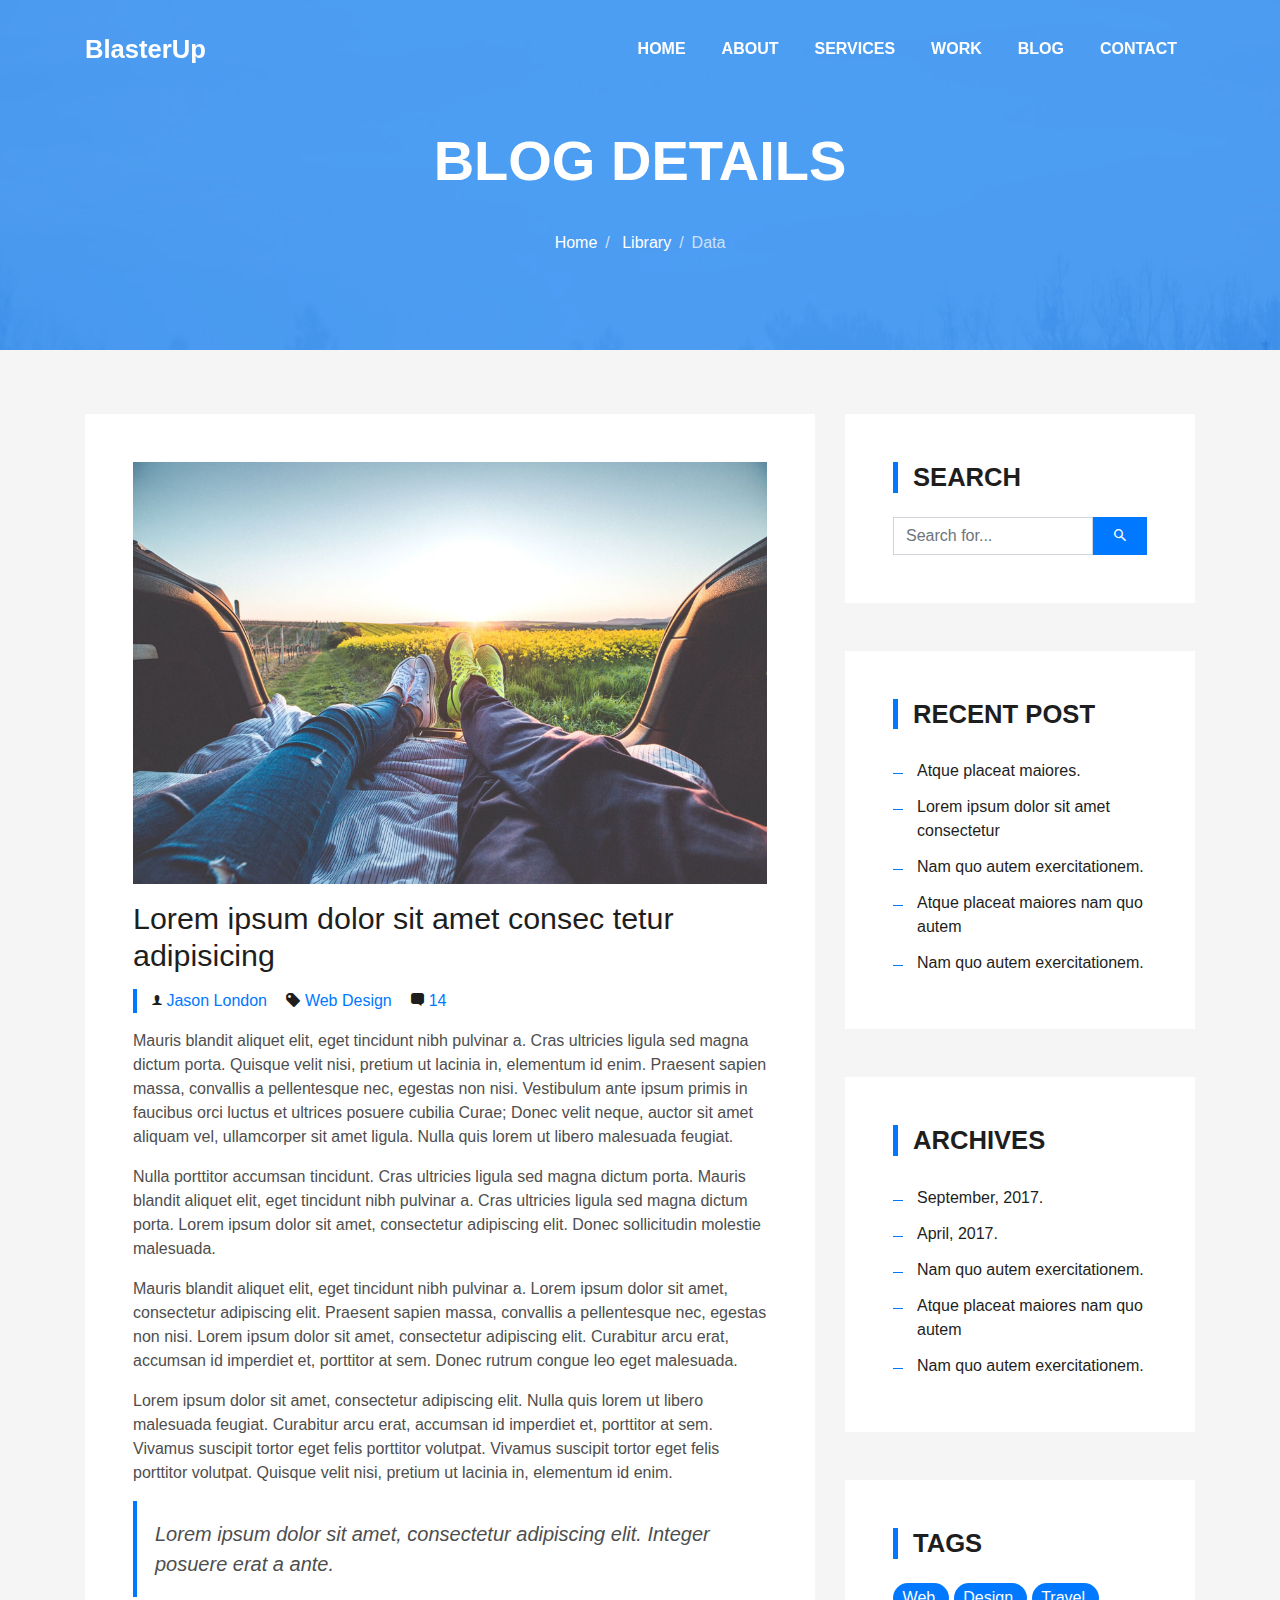
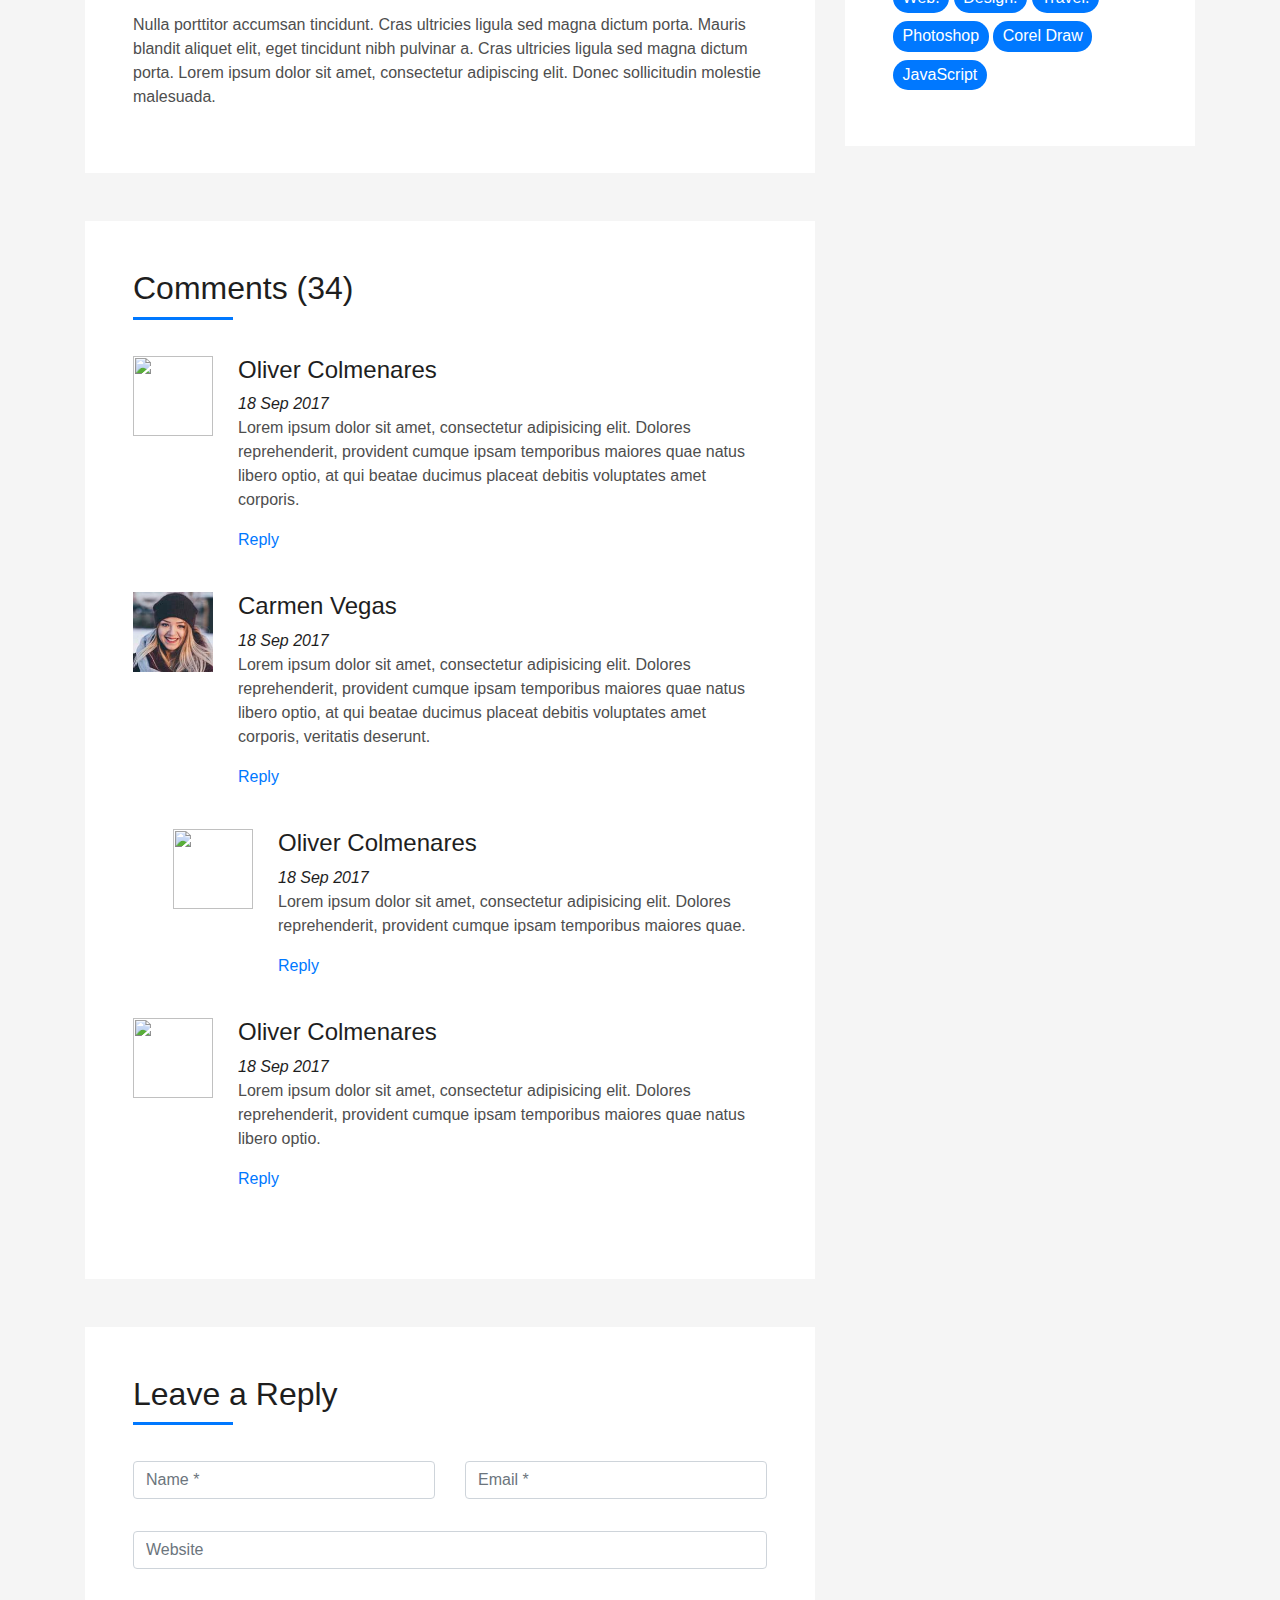
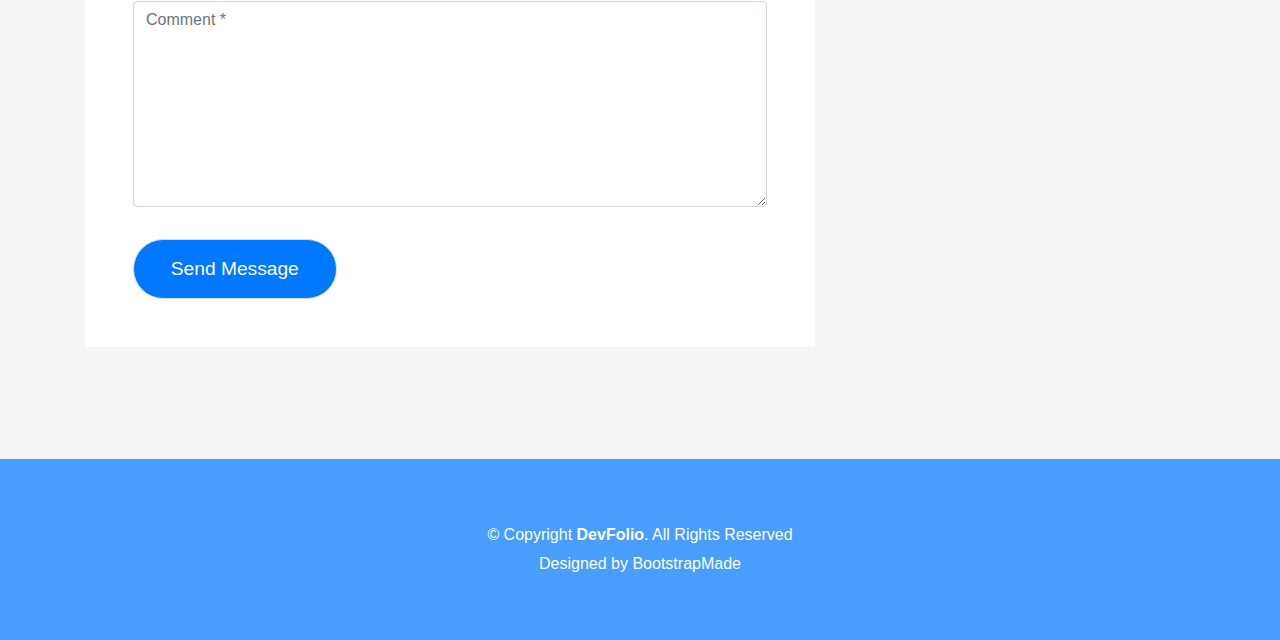
==== blog-single.html @ df1e5a73 "Initial commit" ====
<!DOCTYPE html>
<html lang="en">
<head>
  <meta charset="utf-8">
  <title>DevFolio Bootstrap Template</title>
  <meta content="width=device-width, initial-scale=1.0" name="viewport">
  <meta content="" name="keywords">
  <meta content="" name="description">

  <!-- Favicons -->
  <link href="img/favicon.png" rel="icon">
  <link href="img/apple-touch-icon.png" rel="apple-touch-icon">

  <!-- Bootstrap CSS File -->
  <link href="lib/bootstrap/css/bootstrap.min.css" rel="stylesheet">

  <!-- Libraries CSS Files -->
  <link href="lib/font-awesome/css/font-awesome.min.css" rel="stylesheet">
  <link href="lib/animate/animate.min.css" rel="stylesheet">
  <link href="lib/ionicons/css/ionicons.min.css" rel="stylesheet">
  <link href="lib/owlcarousel/assets/owl.carousel.min.css" rel="stylesheet">
  <link href="lib/lightbox/css/lightbox.min.css" rel="stylesheet">

  <!-- Main Stylesheet File -->
  <link href="css/style.css" rel="stylesheet">

  <!-- =======================================================
    Theme Name: DevFolio
    Theme URL: https://bootstrapmade.com/devfolio-bootstrap-portfolio-html-template/
    Author: BootstrapMade.com
    License: https://bootstrapmade.com/license/
  ======================================================= -->
</head>

<body>
  <!--/ Nav Star /-->
  <nav class="navbar navbar-b navbar-trans navbar-expand-md fixed-top" id="mainNav">
    <div class="container">
      <a class="navbar-brand js-scroll" href="#page-top">BlasterUp</a>
      <button class="navbar-toggler collapsed" type="button" data-toggle="collapse" data-target="#navbarDefault"
        aria-controls="navbarDefault" aria-expanded="false" aria-label="Toggle navigation">
        <span></span>
        <span></span>
        <span></span>
      </button>
      <div class="navbar-collapse collapse justify-content-end" id="navbarDefault">
        <ul class="navbar-nav">
          <li class="nav-item">
            <a class="nav-link js-scroll" href="index.html">Home</a>
          </li>
          <li class="nav-item">
            <a class="nav-link js-scroll" href="#">About</a>
          </li>
          <li class="nav-item">
            <a class="nav-link js-scroll" href="#">Services</a>
          </li>
          <li class="nav-item">
            <a class="nav-link js-scroll" href="#">Work</a>
          </li>
          <li class="nav-item">
            <a class="nav-link js-scroll" href="#">Blog</a>
          </li>
          <li class="nav-item">
            <a class="nav-link js-scroll" href="#">Contact</a>
          </li>
        </ul>
      </div>
    </div>
  </nav>
  <!--/ Nav End /-->

  <!--/ Intro Skew Star /-->
  <div class="intro intro-single route bg-image" style="background-image: url(img/overlay-bg.jpg)">
    <div class="overlay-mf"></div>
    <div class="intro-content display-table">
      <div class="table-cell">
        <div class="container">
          <h2 class="intro-title mb-4">Blog Details</h2>
          <ol class="breadcrumb d-flex justify-content-center">
            <li class="breadcrumb-item">
              <a href="#">Home</a>
            </li>
            <li class="breadcrumb-item">
              <a href="#">Library</a>
            </li>
            <li class="breadcrumb-item active">Data</li>
          </ol>
        </div>
      </div>
    </div>
  </div>
  <!--/ Intro Skew End /-->

  <!--/ Section Blog-Single Star /-->
  <section class="blog-wrapper sect-pt4" id="blog">
    <div class="container">
      <div class="row">
        <div class="col-md-8">
          <div class="post-box">
            <div class="post-thumb">
              <img src="img/post-1.jpg" class="img-fluid" alt="">
            </div>
            <div class="post-meta">
              <h1 class="article-title">Lorem ipsum dolor sit amet consec tetur adipisicing</h1>
              <ul>
                <li>
                  <span class="ion-ios-person"></span>
                  <a href="#">Jason London</a>
                </li>
                <li>
                  <span class="ion-pricetag"></span>
                  <a href="#">Web Design</a>
                </li>
                <li>
                  <span class="ion-chatbox"></span>
                  <a href="#">14</a>
                </li>
              </ul>
            </div>
            <div class="article-content">
              <p>
                Mauris blandit aliquet elit, eget tincidunt nibh pulvinar a. Cras ultricies ligula sed magna dictum
                porta. Quisque velit
                nisi, pretium ut lacinia in, elementum id enim. Praesent sapien massa, convallis a pellentesque
                nec, egestas non nisi. Vestibulum ante ipsum primis in faucibus orci luctus et ultrices posuere
                cubilia Curae; Donec velit neque, auctor sit amet aliquam vel, ullamcorper sit amet ligula.
                Nulla quis lorem ut libero malesuada feugiat.
              </p>
              <p>
                Nulla porttitor accumsan tincidunt. Cras ultricies ligula sed magna dictum porta. Mauris blandit
                aliquet elit, eget tincidunt
                nibh pulvinar a. Cras ultricies ligula sed magna dictum porta. Lorem ipsum dolor sit amet,
                consectetur adipiscing elit. Donec sollicitudin molestie malesuada.
              </p>
              <p>
                Mauris blandit aliquet elit, eget tincidunt nibh pulvinar a. Lorem ipsum dolor sit amet, consectetur
                adipiscing elit. Praesent
                sapien massa, convallis a pellentesque nec, egestas non nisi. Lorem ipsum dolor sit amet,
                consectetur adipiscing elit. Curabitur arcu erat, accumsan id imperdiet et, porttitor at
                sem. Donec rutrum congue leo eget malesuada.
              </p>
              <p>
                Lorem ipsum dolor sit amet, consectetur adipiscing elit. Nulla quis lorem ut libero malesuada feugiat.
                Curabitur arcu erat,
                accumsan id imperdiet et, porttitor at sem. Vivamus suscipit tortor eget felis porttitor
                volutpat. Vivamus suscipit tortor eget felis porttitor volutpat. Quisque velit nisi, pretium
                ut lacinia in, elementum id enim.
              </p>
              <blockquote class="blockquote">
                <p class="mb-0">Lorem ipsum dolor sit amet, consectetur adipiscing elit. Integer posuere erat a ante.</p>
              </blockquote>
              <p>
                Nulla porttitor accumsan tincidunt. Cras ultricies ligula sed magna dictum porta. Mauris blandit
                aliquet elit, eget tincidunt
                nibh pulvinar a. Cras ultricies ligula sed magna dictum porta. Lorem ipsum dolor sit amet,
                consectetur adipiscing elit. Donec sollicitudin molestie malesuada.
              </p>
            </div>
          </div>
          <div class="box-comments">
            <div class="title-box-2">
              <h4 class="title-comments title-left">Comments (34)</h4>
            </div>
            <ul class="list-comments">
              <li>
                <div class="comment-avatar">
                  <img src="img/testimonial-2.jpg" alt="">
                </div>
                <div class="comment-details">
                  <h4 class="comment-author">Oliver Colmenares</h4>
                  <span>18 Sep 2017</span>
                  <p>
                    Lorem ipsum dolor sit amet, consectetur adipisicing elit. Dolores reprehenderit, provident cumque
                    ipsam temporibus maiores
                    quae natus libero optio, at qui beatae ducimus placeat debitis voluptates amet corporis.
                  </p>
                  <a href="3">Reply</a>
                </div>
              </li>
              <li>
                <div class="comment-avatar">
                  <img src="img/testimonial-4.jpg" alt="">
                </div>
                <div class="comment-details">
                  <h4 class="comment-author">Carmen Vegas</h4>
                  <span>18 Sep 2017</span>
                  <p>
                    Lorem ipsum dolor sit amet, consectetur adipisicing elit. Dolores reprehenderit, provident cumque
                    ipsam temporibus maiores
                    quae natus libero optio, at qui beatae ducimus placeat debitis voluptates amet corporis,
                    veritatis deserunt.
                  </p>
                  <a href="3">Reply</a>
                </div>
              </li>
              <li class="comment-children">
                <div class="comment-avatar">
                  <img src="img/testimonial-2.jpg" alt="">
                </div>
                <div class="comment-details">
                  <h4 class="comment-author">Oliver Colmenares</h4>
                  <span>18 Sep 2017</span>
                  <p>
                    Lorem ipsum dolor sit amet, consectetur adipisicing elit. Dolores reprehenderit, provident cumque
                    ipsam temporibus maiores
                    quae.
                  </p>
                  <a href="3">Reply</a>
                </div>
              </li>
              <li>
                <div class="comment-avatar">
                  <img src="img/testimonial-2.jpg" alt="">
                </div>
                <div class="comment-details">
                  <h4 class="comment-author">Oliver Colmenares</h4>
                  <span>18 Sep 2017</span>
                  <p>
                    Lorem ipsum dolor sit amet, consectetur adipisicing elit. Dolores reprehenderit, provident cumque
                    ipsam temporibus maiores
                    quae natus libero optio.
                  </p>
                  <a href="3">Reply</a>
                </div>
              </li>
            </ul>
          </div>
          <div class="form-comments">
            <div class="title-box-2">
              <h3 class="title-left">
                Leave a Reply
              </h3>
            </div>
            <form class="form-mf">
              <div class="row">
                <div class="col-md-6 mb-3">
                  <div class="form-group">
                    <input type="text" class="form-control input-mf" id="inputName" placeholder="Name *" required>
                  </div>
                </div>
                <div class="col-md-6 mb-3">
                  <div class="form-group">
                    <input type="email" class="form-control input-mf" id="inputEmail1" placeholder="Email *" required>
                  </div>
                </div>
                <div class="col-md-12 mb-3">
                  <div class="form-group">
                    <input type="url" class="form-control input-mf" id="inputUrl" placeholder="Website">
                  </div>
                </div>
                <div class="col-md-12 mb-3">
                  <div class="form-group">
                    <textarea id="textMessage" class="form-control input-mf" placeholder="Comment *" name="message"
                      cols="45" rows="8" required></textarea>
                  </div>
                </div>
                <div class="col-md-12">
                  <button type="submit" class="button button-a button-big button-rouded">Send Message</button>
                </div>
              </div>
            </form>
          </div>
        </div>
        <div class="col-md-4">
          <div class="widget-sidebar sidebar-search">
            <h5 class="sidebar-title">Search</h5>
            <div class="sidebar-content">
              <form>
                <div class="input-group">
                  <input type="text" class="form-control" placeholder="Search for..." aria-label="Search for...">
                  <span class="input-group-btn">
                    <button class="btn btn-secondary btn-search" type="button">
                      <span class="ion-android-search"></span>
                    </button>
                  </span>
                </div>
              </form>
            </div>
          </div>
          <div class="widget-sidebar">
            <h5 class="sidebar-title">Recent Post</h5>
            <div class="sidebar-content">
              <ul class="list-sidebar">
                <li>
                  <a href="#">Atque placeat maiores.</a>
                </li>
                <li>
                  <a href="#">Lorem ipsum dolor sit amet consectetur</a>
                </li>
                <li>
                  <a href="#">Nam quo autem exercitationem.</a>
                </li>
                <li>
                  <a href="#">Atque placeat maiores nam quo autem</a>
                </li>
                <li>
                  <a href="#">Nam quo autem exercitationem.</a>
                </li>
              </ul>
            </div>
          </div>
          <div class="widget-sidebar">
            <h5 class="sidebar-title">Archives</h5>
            <div class="sidebar-content">
              <ul class="list-sidebar">
                <li>
                  <a href="#">September, 2017.</a>
                </li>
                <li>
                  <a href="#">April, 2017.</a>
                </li>
                <li>
                  <a href="#">Nam quo autem exercitationem.</a>
                </li>
                <li>
                  <a href="#">Atque placeat maiores nam quo autem</a>
                </li>
                <li>
                  <a href="#">Nam quo autem exercitationem.</a>
                </li>
              </ul>
            </div>
          </div>
          <div class="widget-sidebar widget-tags">
            <h5 class="sidebar-title">Tags</h5>
            <div class="sidebar-content">
              <ul>
                <li>
                  <a href="#">Web.</a>
                </li>
                <li>
                  <a href="#">Design.</a>
                </li>
                <li>
                  <a href="#">Travel.</a>
                </li>
                <li>
                  <a href="#">Photoshop</a>
                </li>
                <li>
                  <a href="#">Corel Draw</a>
                </li>
                <li>
                  <a href="#">JavaScript</a>
                </li>
              </ul>
            </div>
          </div>
        </div>
      </div>
    </div>
  </section>
  <!--/ Section Blog-Single End /-->

  <!--/ Section Contact-Footer Star /-->
  <section class="paralax-mf footer-paralax bg-image sect-mt4 route" style="background-image: url(img/overlay-bg.jpg)">
    <div class="overlay-mf"></div>
    <footer>
      <div class="container">
        <div class="row">
          <div class="col-sm-12">
            <div class="copyright-box">
              <p class="copyright">&copy; Copyright <strong>DevFolio</strong>. All Rights Reserved</p>
              <div class="credits">
                <!--
                  All the links in the footer should remain intact.
                  You can delete the links only if you purchased the pro version.
                  Licensing information: https://bootstrapmade.com/license/
                  Purchase the pro version with working PHP/AJAX contact form: https://bootstrapmade.com/buy/?theme=DevFolio
                -->
                Designed by <a href="https://bootstrapmade.com/">BootstrapMade</a>
              </div>
            </div>
          </div>
        </div>
      </div>
    </footer>
  </section>
  <!--/ Section Contact-footer End /-->

  <a href="#" class="back-to-top"><i class="fa fa-chevron-up"></i></a>
  <div id="preloader"></div>

  <!-- JavaScript Libraries -->
  <script src="lib/jquery/jquery.min.js"></script>
  <script src="lib/jquery/jquery-migrate.min.js"></script>
  <script src="lib/popper/popper.min.js"></script>
  <script src="lib/bootstrap/js/bootstrap.min.js"></script>
  <script src="lib/easing/easing.min.js"></script>
  <script src="lib/counterup/jquery.waypoints.min.js"></script>
  <script src="lib/counterup/jquery.counterup.js"></script>
  <script src="lib/owlcarousel/owl.carousel.min.js"></script>
  <script src="lib/lightbox/js/lightbox.min.js"></script>
  <script src="lib/typed/typed.min.js"></script>
  <!-- Contact Form JavaScript File -->
  <script src="contactform/contactform.js"></script>

  <!-- Template Main Javascript File -->
  <script src="js/main.js"></script>

</body>
</html>
---- css/style.css ----
/*
  Theme Name: DevFolio
  Theme URL: https://bootstrapmade.com/devfolio-bootstrap-portfolio-html-template/
  Author: BootstrapMade.com
  License: https://bootstrapmade.com/license/
*/

/*======================================
//--//-->   STYLES GENERALES
======================================*/

body {
  background-color: #f5f5f5;
  color: #4e4e4e;
}

h1,
h2,
h3,
h4,
h5,
h6 {
  color: #1e1e1e;
}

a {
  color: #1e1e1e;
  transition: all 0.5s ease-in-out;
}

a:hover {
  color: #0078ff;
  text-decoration: none;
  transition: all 0.5s ease-in-out;
}

.p-r {
  position: relative;
}

.color-a {
  color: #0078ff;
}

.color-d {
  color: #f5f5f5;
}

.color-text-a {
  color: #4e4e4e;
}

.box-shadow,
.paralax-mf,
.service-box,
.work-box,
.card-blog {
  box-shadow: 0 13px 8px -10px rgba(0, 0, 0, 0.1);
}

.box-shadow-a,
.button:hover {
  box-shadow: 0 0 0 4px #cde1f8;
}

.display-5 {
  font-size: 2.5rem;
  font-weight: 300;
  line-height: 1.1;
}

.display-6 {
  font-size: 2rem;
  font-weight: 300;
  line-height: 1.1;
}

.avatar {
  width: 32px;
  height: 32px;
  margin-right: 4px;
  overflow: hidden;
}

.bg-image {
  background-repeat: no-repeat;
  background-attachment: fixed;
  background-size: cover;
  background-position: center center;
}

.overlay-mf {
  background-color: #0078ff;
}

.overlay-mf {
  position: absolute;
  top: 0;
  left: 0px;
  padding: 0;
  height: 100%;
  width: 100%;
  opacity: .7;
}

.paralax-mf {
  position: relative;
  padding: 8rem 0;
}

.display-table {
  width: 100%;
  height: 100%;
  display: table;
}

.table-cell {
  display: table-cell;
  vertical-align: middle;
}

/*--/ Sections /--*/

.sect-4 {
  padding: 4rem 0;
}

.sect-pt4 {
  padding-top: 4rem;
}

.sect-mt4 {
  margin-top: 4rem;
}

/*--/ Title s /--*/

.title-s {
  font-weight: 600;
  color: #1e1e1e;
  font-size: 1.1rem;
}

/*--/ Title A /--*/

.title-box {
  margin-bottom: 4rem;
}

.title-a {
  font-size: 3rem;
  font-weight: bold;
  text-transform: uppercase;
}

.subtitle-a {
  color: #4e4e4e;
}

.line-mf {
  width: 40px;
  height: 5px;
  background-color: #0078ff;
  margin: 0 auto;
}

/*--/ Title Left /--*/

.title-box-2 {
  margin-bottom: 3rem;
}

.title-left {
  font-size: 2rem;
  position: relative;
}

.title-left:before {
  content: '';
  position: absolute;
  height: 3px;
  background-color: #0078ff;
  width: 100px;
  bottom: -12px;
}

/*------/ Box /------*/

.box-pl2 {
  padding-left: 2rem;
}

.box-shadow-full {
  padding: 3rem 1.25rem;
  position: relative;
  background-color: #fff;
  margin-bottom: 3rem;
  z-index: 2;
  box-shadow: 0 1px 1px 0 rgba(0, 0, 0, 0.06), 0 2px 5px 0 rgba(0, 0, 0, 0.2);
}

/*------/ Socials /------*/

.socials {
  padding: 1.5rem 0;
}

.socials ul li {
  display: inline-block;
}

.socials .ico-circle {
  height: 40px;
  width: 40px;
  font-size: 1.7rem;
  border-radius: 50%;
  line-height: 1.4;
  margin: 0 15px 0 0;
  box-shadow: 0 0 0 3px #0078ff;
  transition: all 500ms ease;
}

.socials .ico-circle:hover {
  background-color: #0078ff;
  color: #fff;
  box-shadow: 0 0 0 3px #cde1f8;
  transition: all 500ms ease;
}

/*------/ Ul resect /------*/

.ul-resect,
.socials ul,
.list-ico,
.blog-wrapper .post-meta ul,
.box-comments .list-comments,
.widget-sidebar .list-sidebar,
.widget-tags ul {
  list-style: none;
  padding-left: 0;
  margin-bottom: 0;
}

.list-ico {
  line-height: 2;
}

.list-ico span {
  color: #0078ff;
  margin-right: 10px;
}

/*------/ Ico Circle /------*/

.ico-circle {
  height: 100px;
  width: 100px;
  font-size: 2rem;
  border-radius: 50%;
  line-height: 1.55;
  margin: 0 auto;
  text-align: center;
  box-shadow: 0 0 0 10px #0078ff;
  display: block;
}

/*------/ Owl Carousel /------*/

.owl-theme .owl-dots {
  text-align: center;
  margin-top: 18px;
}

.owl-theme .owl-dots .owl-dot {
  display: inline-block;
}

.owl-theme .owl-dots .owl-dot span {
  width: 18px;
  height: 7px;
  margin: 5px 5px;
  background: #cde1f8;
  border: 0px solid #cde1f8;
  display: block;
  transition: all 0.6s ease-in-out;
  cursor: pointer;
}

.owl-theme .owl-dots .owl-dot:hover span {
  background-color: #cde1f8;
}

.owl-theme .owl-dots .owl-dot.active span {
  background-color: #1B1B1B;
  width: 25px;
}

/*--/ Scrolltop s /--*/

.scrolltop-mf {
  position: relative;
  display: none;
}

.scrolltop-mf span {
  z-index: 999;
  position: fixed;
  width: 42px;
  height: 42px;
  background-color: #0078ff;
  opacity: .7;
  font-size: 1.6rem;
  line-height: 1.5;
  text-align: center;
  color: #fff;
  top: auto;
  left: auto;
  right: 30px;
  bottom: 50px;
  cursor: pointer;
  border-radius: 50%;
}

/* Back to top button */

.back-to-top {
  position: fixed;
  display: none;
  background: #0078ff;
  color: #fff;
  width: 44px;
  height: 44px;
  text-align: center;
  line-height: 1;
  font-size: 16px;
  border-radius: 50%;
  right: 15px;
  bottom: 15px;
  transition: background 0.5s;
  z-index: 11;
}

.back-to-top i {
  padding-top: 12px;
  color: #fff;
}

/* Prelaoder */

#preloader {
  position: fixed;
  top: 0;
  left: 0;
  right: 0;
  bottom: 0;
  z-index: 9999;
  overflow: hidden;
  background: #fff;
}

#preloader:before {
  content: "";
  position: fixed;
  top: calc(50% - 30px);
  left: calc(50% - 30px);
  border: 6px solid #f2f2f2;
  border-top: 6px solid #0078ff;
  border-radius: 50%;
  width: 60px;
  height: 60px;
  -webkit-animation: animate-preloader 1s linear infinite;
  animation: animate-preloader 1s linear infinite;
}

@-webkit-keyframes animate-preloader {
  0% {
    -webkit-transform: rotate(0deg);
    transform: rotate(0deg);
  }

  100% {
    -webkit-transform: rotate(360deg);
    transform: rotate(360deg);
  }
}

@keyframes animate-preloader {
  0% {
    -webkit-transform: rotate(0deg);
    transform: rotate(0deg);
  }

  100% {
    -webkit-transform: rotate(360deg);
    transform: rotate(360deg);
  }
}

/*======================================
//--//-->   NAVBAR
======================================*/

.navbar-b {
  transition: all .5s ease-in-out;
  background-color: transparent;
  padding-top: 1.563rem;
  padding-bottom: 1.563rem;
}

.navbar-b.navbar-reduce {
  box-shadow: 0px 6px 9px 0px rgba(0, 0, 0, 0.06);
}

.navbar-b.navbar-trans .nav-item,
.navbar-b.navbar-reduce .nav-item {
  position: relative;
  padding-right: 10px;
  padding-left: 0;
}

.navbar-b.navbar-trans .nav-link,
.navbar-b.navbar-reduce .nav-link {
  color: #fff;
  text-transform: uppercase;
  font-weight: 600;
}

.navbar-b.navbar-trans .nav-link:before,
.navbar-b.navbar-reduce .nav-link:before {
  content: '';
  position: absolute;
  margin-left: 0px;
  width: 0%;
  bottom: 0;
  left: 0;
  height: 2px;
  transition: all 500ms ease;
}

.navbar-b.navbar-trans .nav-link:hover,
.navbar-b.navbar-reduce .nav-link:hover {
  color: #1B1B1B;
}

.navbar-b.navbar-trans .nav-link:hover:before,
.navbar-b.navbar-reduce .nav-link:hover:before {
  width: 35px;
}

.navbar-b.navbar-trans .show > .nav-link:before,
.navbar-b.navbar-trans .active > .nav-link:before,
.navbar-b.navbar-trans .nav-link.show:before,
.navbar-b.navbar-trans .nav-link.active:before,
.navbar-b.navbar-reduce .show > .nav-link:before,
.navbar-b.navbar-reduce .active > .nav-link:before,
.navbar-b.navbar-reduce .nav-link.show:before,
.navbar-b.navbar-reduce .nav-link.active:before {
  width: 35px;
}

.navbar-b.navbar-trans .nav-link:before {
  background-color: #fff;
}

.navbar-b.navbar-trans .nav-link:hover {
  color: #fff;
}

.navbar-b.navbar-trans .show > .nav-link,
.navbar-b.navbar-trans .active > .nav-link,
.navbar-b.navbar-trans .nav-link.show,
.navbar-b.navbar-trans .nav-link.active {
  color: #fff;
}

.navbar-b.navbar-reduce {
  transition: all .5s ease-in-out;
  background-color: #fff;
  padding-top: 15px;
  padding-bottom: 15px;
}

.navbar-b.navbar-reduce .nav-link {
  color: #0078ff;
}

.navbar-b.navbar-reduce .nav-link:before {
  background-color: #0078ff;
}

.navbar-b.navbar-reduce .nav-link:hover {
  color: #0078ff;
}

.navbar-b.navbar-reduce .show > .nav-link,
.navbar-b.navbar-reduce .active > .nav-link,
.navbar-b.navbar-reduce .nav-link.show,
.navbar-b.navbar-reduce .nav-link.active {
  color: #0078ff;
}

.navbar-b.navbar-reduce .navbar-brand {
  color: #0078ff;
}

.navbar-b.navbar-reduce .navbar-toggler span {
  background-color: #1B1B1B;
}

.navbar-b .navbar-brand {
  color: #fff;
  font-size: 1.6rem;
  font-weight: 600;
}

.navbar-b .navbar-nav .dropdown-item.show .dropdown-menu,
.navbar-b .dropdown.show .dropdown-menu,
.navbar-b .dropdown-btn.show .dropdown-menu {
  -webkit-transform: translate3d(0px, 0px, 0px);
  transform: translate3d(0px, 0px, 0px);
  visibility: visible !important;
}

.navbar-b .dropdown-menu {
  margin: 1.12rem 0 0;
  border-radius: 0;
}

.navbar-b .dropdown-menu .dropdown-item {
  padding: .7rem 1.7rem;
  transition: all 500ms ease;
}

.navbar-b .dropdown-menu .dropdown-item:hover {
  background-color: #0078ff;
  color: #fff;
  transition: all 500ms ease;
}

.navbar-b .dropdown-menu .dropdown-item.active {
  background-color: #0078ff;
}

/*--/ Hamburger Navbar /--*/

.navbar-toggler {
  position: relative;
}

.navbar-toggler:focus,
.navbar-toggler:active {
  outline: 0;
}

.navbar-toggler span {
  display: block;
  background-color: #fff;
  height: 3px;
  width: 25px;
  margin-top: 4px;
  margin-bottom: 4px;
  -webkit-transform: rotate(0deg);
  transform: rotate(0deg);
  left: 0;
  opacity: 1;
}

.navbar-toggler span:nth-child(1),
.navbar-toggler span:nth-child(3) {
  transition: -webkit-transform .35s ease-in-out;
  transition: transform .35s ease-in-out;
  transition: transform .35s ease-in-out, -webkit-transform .35s ease-in-out;
}

.navbar-toggler:not(.collapsed) span:nth-child(1) {
  position: absolute;
  left: 12px;
  top: 10px;
  -webkit-transform: rotate(135deg);
  transform: rotate(135deg);
  opacity: 0.9;
}

.navbar-toggler:not(.collapsed) span:nth-child(2) {
  height: 12px;
  visibility: hidden;
  background-color: transparent;
}

.navbar-toggler:not(.collapsed) span:nth-child(3) {
  position: absolute;
  left: 12px;
  top: 10px;
  -webkit-transform: rotate(-135deg);
  transform: rotate(-135deg);
  opacity: 0.9;
}

/*======================================
//--//-->   INTRO
======================================*/

.intro {
  height: 100vh;
  position: relative;
  color: #fff;
}

.intro .intro-content {
  text-align: center;
  position: absolute;
}

.intro .overlay-itro {
  background-color: rgba(0, 0, 0, 0.6);
  position: absolute;
  top: 0;
  left: 0px;
  padding: 0;
  height: 100%;
  width: 100%;
  opacity: .9;
}

.intro .intro-title {
  color: #fff;
  font-weight: 600;
  font-size: 3rem;
}

.intro .intro-subtitle {
  font-size: 1.5rem;
  font-weight: 300;
}

.intro .text-slider-items {
  display: none;
}

.intro-single {
  height: 350px;
}

.intro-single .intro-content {
  margin-top: 30px;
}

.intro-single .intro-title {
  text-transform: uppercase;
  font-size: 3rem;
}

.intro-single .breadcrumb {
  background-color: transparent;
  color: #0078ff;
}

.intro-single .breadcrumb .breadcrumb-item:before {
  color: #cde1f8;
}

.intro-single .breadcrumb .breadcrumb-item.active {
  color: #cde1f8;
}

.intro-single .breadcrumb a {
  color: #fff;
}

/*======================================
//--//-->   ABOUT
======================================*/

.about-mf .box-shadow-full {
  padding-top: 4rem;
  padding-bottom: 4rem;
}

.about-mf .about-img {
  margin-bottom: 2rem;
}

.about-mf .about-img img {
  margin-left: 10px;
}

.skill-mf span {
  color: #4e4e4e;
}

.skill-mf .progress {
  background-color: #cde1f8;
  margin: .5rem 0 1.2rem 0;
  border-radius: 0;
  height: .7rem;
}

.skill-mf .progress .progress-bar {
  height: .7rem;
  background-color: #0078ff;
}

/*======================================
//--//-->   SERVICES
======================================*/

.service-box {
  background-color: #fff;
  padding: 2.5rem 1.3rem;
  border-radius: 1rem;
  margin-bottom: 3rem;
}

.service-box:hover .ico-circle {
  transition: all 500ms ease;
  color: #fff;
  background-color: #0078ff;
  box-shadow: 0 0 0 10px #cde1f8;
}

.service-box .service-ico {
  margin-bottom: 1rem;
  color: #1e1e1e;
}

.service-box .ico-circle {
  transition: all 500ms ease;
  font-size: 4rem;
}

.service-box .s-title {
  font-size: 1.4rem;
  text-transform: uppercase;
  text-align: center;
  padding: .4rem 0;
}

.service-box .s-description {
  color: #4e4e4e;
}

/*======================================
//--//-->   COUNTER
======================================*/

.counter-box {
  color: #fff;
  text-align: center;
}

.counter-ico {
  margin-bottom: 1rem;
}

.counter-ico .ico-circle {
  height: 60px;
  width: 60px;
  line-height: 1.8;
  box-shadow: 0 0 0 10px #cde1f8;
}

.counter-num .counter {
  font-size: 2rem;
  margin-bottom: 0;
}

/*======================================
//--//-->   PORTFOLIO
======================================*/

.work-box {
  margin-bottom: 3rem;
  -webkit-backface-visibility: hidden;
  backface-visibility: hidden;
  background-color: #fff;
}

.work-box:hover img {
  -webkit-transform: scale(1.3);
  transform: scale(1.3);
}

.work-img {
  display: block;
  overflow: hidden;
}

.work-img img {
  transition: all 1s;
}

.work-content {
  padding: 2rem 3% 1rem 4%;
}

.work-content .w-more {
  color: #4e4e4e;
  font-size: .8rem;
}

.work-content .w-more .w-ctegory {
  color: #0078ff;
}

.work-content .w-like {
  font-size: 2.5rem;
  color: #0078ff;
  float: right;
}

.work-content .w-like a {
  color: #0078ff;
}

.work-content .w-like .num-like {
  font-size: .7rem;
}

.w-title {
  font-size: 1.2rem;
}

/*======================================
//--//-->   TESTIMONIALS
======================================*/

.testimonials .owl-carousel .owl-item img {
  width: auto;
}

.testimonial-box {
  color: #fff;
  text-align: center;
}

.testimonial-box .author-test {
  margin-top: 1rem;
}

.testimonial-box .author-test img {
  margin: 0 auto;
}

.testimonial-box .author {
  color: #fff;
  text-transform: uppercase;
  font-weight: 600;
  margin: 1rem 0;
  display: block;
  font-size: 1.4rem;
}

.testimonial-box .comit {
  font-size: 2rem;
  color: #0078ff;
  background-color: #fff;
  width: 52px;
  height: 52px;
  display: block;
  margin: 0 auto;
  border-radius: 50%;
  line-height: 1.6;
}

/*======================================
//--//-->   BLOG
======================================*/

.card-blog .card-body {
  position: relative;
}

.card-blog .card-category-box {
  position: absolute;
  text-align: center;
  top: -16px;
  left: 15px;
  right: 15px;
  line-height: 25px;
  overflow: hidden;
}

.card-blog .card-category {
  display: inline-block;
  color: #fff;
  padding: 0 15px 5px;
  overflow: hidden;
  background-color: #0078ff;
  border-radius: 4px;
}

.card-blog .card-category .category {
  color: #fff;
  display: inline-block;
  text-transform: uppercase;
  font-size: .7rem;
  letter-spacing: .1px;
  margin-bottom: 0;
}

.card-blog .card-title {
  font-size: 1.3rem;
  margin-top: .6rem;
}

.card-blog .card-description {
  color: #4e4e4e;
}

.card-blog .post-author {
  display: inline-block;
}

.card-blog .post-date {
  color: #4e4e4e;
  display: inline-block;
  float: right;
}

/*======================================
//--//-->   BLOG-SINGLE
======================================*/

.post-box,
.form-comments,
.box-comments,
.widget-sidebar {
  padding: 2rem;
  background-color: #fff;
  margin-bottom: 3rem;
}

.blog-wrapper .article-title {
  font-size: 1.5rem;
}

.blog-wrapper .post-meta {
  margin: 1rem 0;
}

.blog-wrapper .post-meta ul {
  border-left: 4px solid #0078ff;
  margin-top: 1rem;
}

.blog-wrapper .post-meta ul li {
  display: inline-block;
  margin-left: 15px;
}

.blog-wrapper .post-meta ul a {
  color: #0078ff;
}

.blog-wrapper .post-meta ul span {
  color: #1e1e1e;
}

.blog-wrapper .blockquote {
  border-left: 4px solid #0078ff;
  padding: 18px;
  font-style: italic;
}

/*------/ Comments /------*/

.box-comments .list-comments li {
  padding-bottom: 40px;
}

.box-comments .list-comments .comment-avatar {
  display: table-cell;
  vertical-align: top;
}

.box-comments .list-comments .comment-avatar img {
  width: 80px;
  height: 80px;
}

.box-comments .list-comments .comment-author {
  font-size: 1.3rem;
}

.box-comments .list-comments .comment-details {
  display: table-cell;
  vertical-align: top;
  padding-left: 25px;
}

.box-comments .list-comments a {
  color: #0078ff;
}

.box-comments .list-comments span {
  color: #1e1e1e;
  font-style: italic;
}

.box-comments .comment-children {
  margin-left: 40px;
}

/*------/ Sidebar /------*/

.widget-sidebar .sidebar-title {
  font-size: 1.6rem;
  font-weight: 600;
  border-left: 5px solid #0078ff;
  padding-left: 15px;
  text-transform: uppercase;
  margin-bottom: 1.5rem;
}

.widget-sidebar .list-sidebar li {
  position: relative;
  padding: 6px 0 6px 24px;
}

.widget-sidebar .list-sidebar li:before {
  position: absolute;
  content: "";
  width: 10px;
  height: 1px;
  left: 0;
  background-color: #0078ff;
  top: 20px;
}

.sidebar-search input {
  background-color: #fff;
  border-radius: 0;
  transition: all 0.5s ease-in-out;
}

.sidebar-search .btn-search {
  background-color: #0078ff;
  border-color: #0078ff;
  border-radius: 0;
  padding-left: 20px;
  padding-right: 20px;
}

.widget-tags ul li {
  display: inline-block;
  background-color: #0078ff;
  padding: .2rem .6rem;
  margin-bottom: .5rem;
  border-radius: 15px;
}

.widget-tags ul li a {
  color: #fff;
}

/*======================================
//--//-->   CONTACT
======================================*/

.footer-paralax {
  padding: 4rem 0 0 0;
}

.contact-mf {
  margin-top: 4rem;
}

/*======================================
//--//-->   FOOTER
======================================*/

footer {
  text-align: center;
  color: #fff;
  padding-bottom: 4rem;
}

footer .copyright {
  margin-bottom: .3rem;
}

footer .credits {
  margin-bottom: 0;
}

footer .credits a {
  color: #fff;
}

/*======================================
//--//-->   CONtaCT FORM
======================================*/

#sendmessage {
  color: #0078ff;
  border: 1px solid #0078ff;
  display: none;
  text-align: center;
  padding: 15px;
  font-weight: 600;
  margin-bottom: 15px;
}

#errormessage {
  color: red;
  display: none;
  border: 1px solid red;
  text-align: center;
  padding: 15px;
  font-weight: 600;
  margin-bottom: 15px;
}

#sendmessage.show,
#errormessage.show,
.show {
  display: block;
}

.validation {
  color: red;
  display: none;
  margin: 0 0 20px;
  font-weight: 400;
  font-size: 13px;
}

/*======================================
//--//-->   BUTTON
======================================*/

.button {
  display: inline-block;
  padding: .3rem .6rem;
  text-align: center;
  vertical-align: middle;
  -webkit-user-select: none;
  -moz-user-select: none;
  -ms-user-select: none;
  user-select: none;
  font-size: 1rem;
  border-radius: .3rem;
  border: 1px solid transparent;
  transition: all 500ms ease;
  cursor: pointer;
}

.button:focus {
  outline: 0;
}

.button:hover {
  background-color: #0062d3;
  color: #fff;
  transition: all 500ms ease;
}

.button-a {
  background-color: #0078ff;
  color: #fff;
  border-color: #cde1f8;
}

.button-big {
  padding: .9rem 2.3rem;
  font-size: 1.2rem;
}

.button-rouded {
  border-radius: 5rem;
}

.btn-lg {
  padding: .5rem 1rem;
  font-size: 1.25rem;
  line-height: 1.5;
  border-radius: .3rem;
}

@media (min-width: 577px) {
  .counter-box {
    margin-bottom: 1.8rem;
  }
}

@media (min-width: 767px) {
  .about-mf .box-pl2 {
    margin-top: 3rem;
    padding-left: 0rem;
  }

  .card-blog {
    margin-bottom: 3rem;
  }

  .contact-mf .box-pl2 {
    margin-top: 3rem;
    padding-left: 0rem;
  }
}

@media (min-width: 768px) {
  .box-shadow-full {
    padding: 3rem;
  }

  .navbar-b.navbar-trans .nav-item,
  .navbar-b.navbar-reduce .nav-item {
    padding-left: 10px;
  }

  .navbar-b.navbar-trans .nav-link:before,
  .navbar-b.navbar-reduce .nav-link:before {
    margin-left: 18px;
  }

  .intro .intro-title {
    font-size: 4.5rem;
  }

  .intro .intro-subtitle {
    font-size: 2.5rem;
  }

  .intro-single .intro-title {
    font-size: 3.5rem;
  }

  .testimonial-box .description {
    padding: 0 5rem;
  }

  .post-box,
  .form-comments,
  .box-comments,
  .widget-sidebar {
    padding: 3rem;
  }

  .blog-wrapper .article-title {
    font-size: 1.9rem;
  }

  .box-comments .list-comments .comment-author {
    font-size: 1.5rem;
  }
}

@media (min-width: 992px) {
  .testimonial-box .description {
    padding: 0 8rem;
  }
}

@media (min-width: 1200px) {
  .testimonial-box .description {
    padding: 0 13rem;
  }
}

@media (max-width: 1024px) {
  .bg-image {
    background-attachment: scroll;
  }
}

@media (max-width: 768px) {
  .back-to-top {
    bottom: 15px;
  }
}
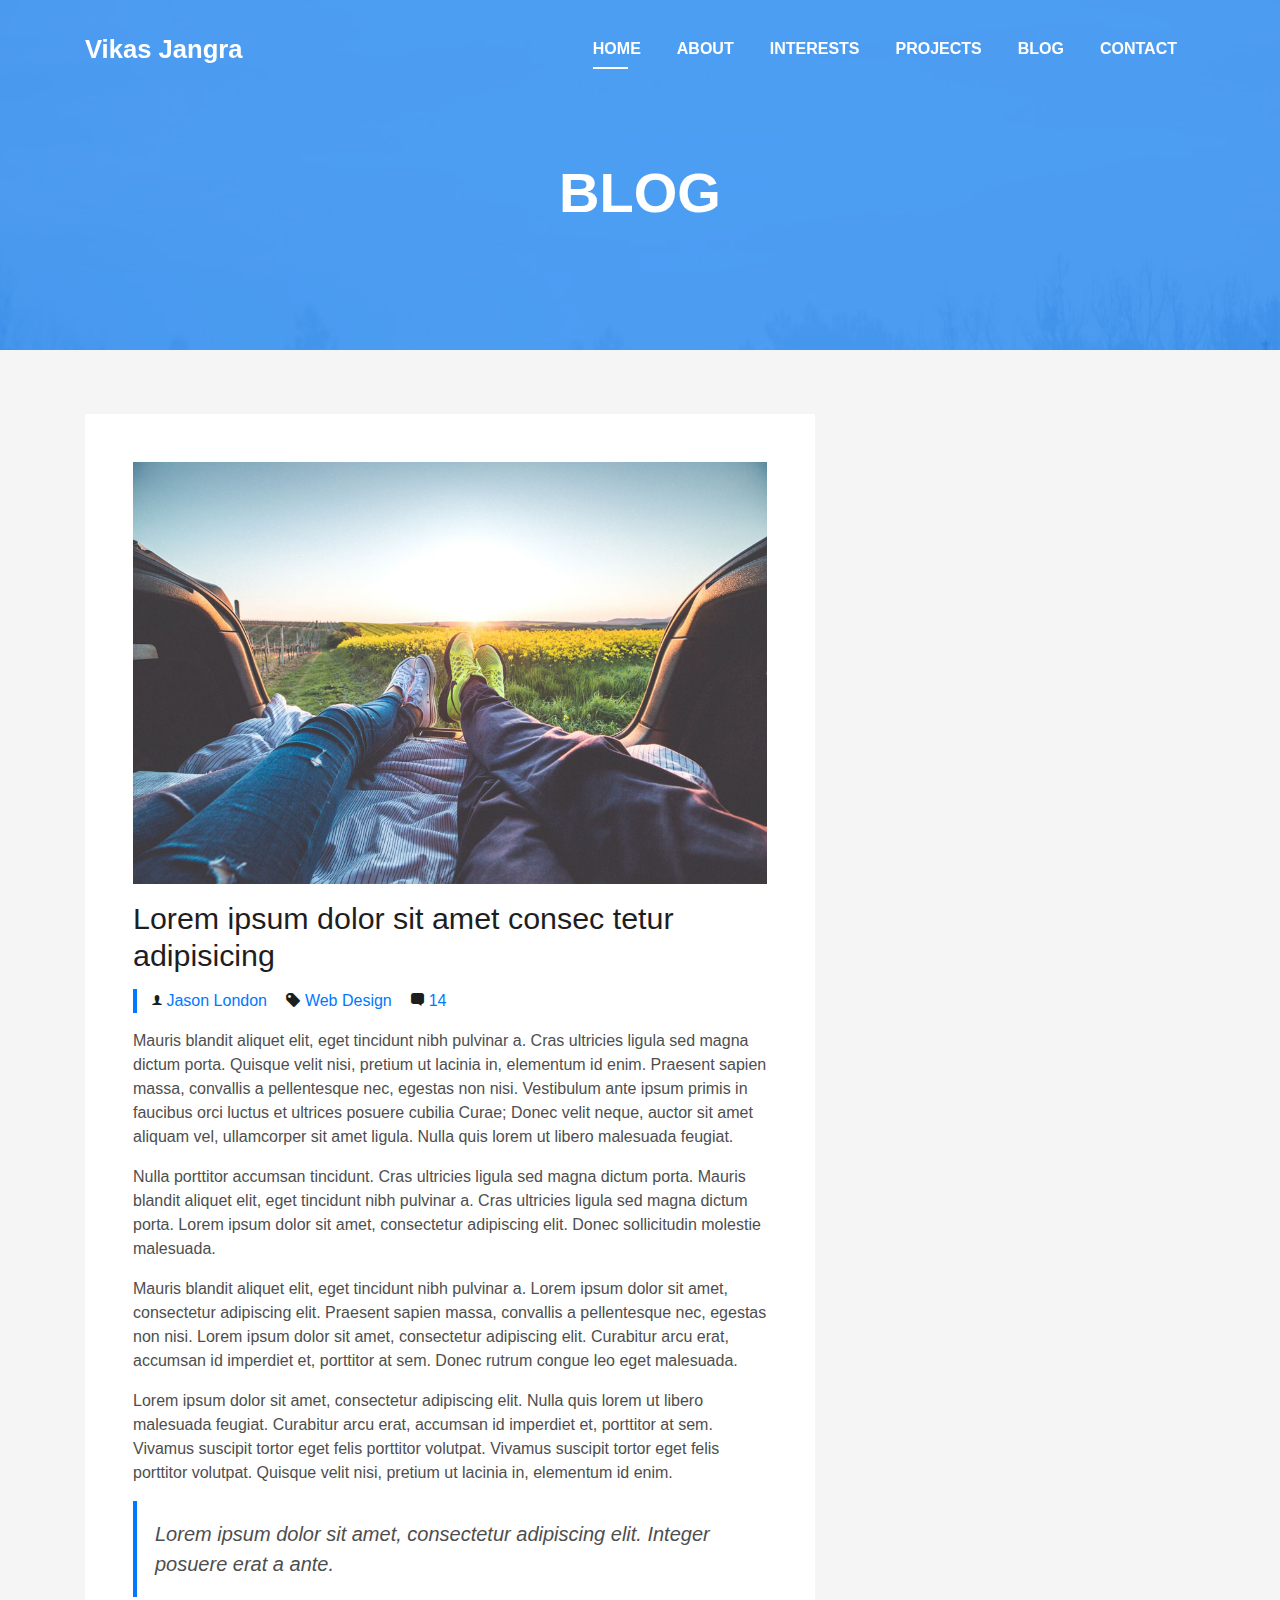
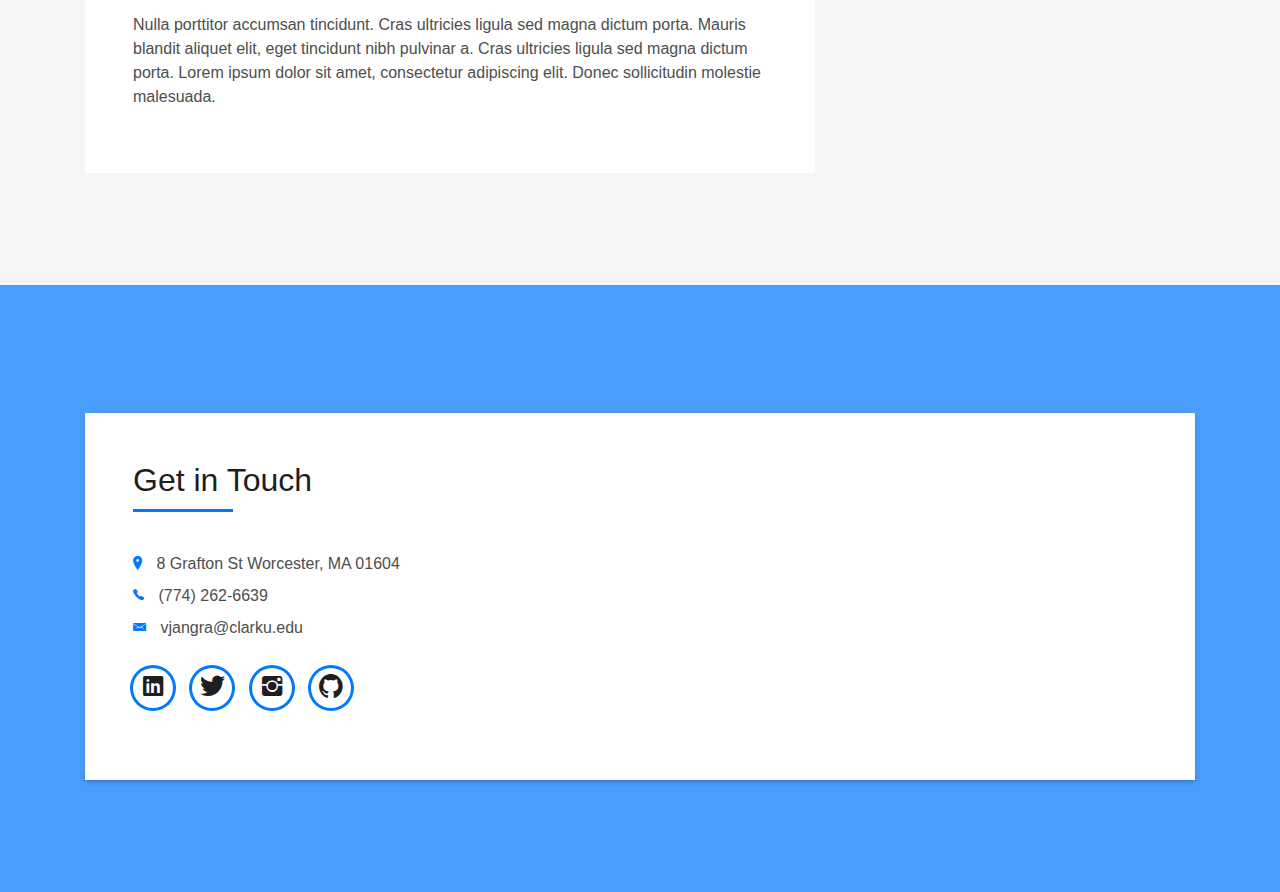
==== commit 53deb2b3: "Blog Page Updated" ====
--- a/blog-single.html
+++ b/blog-single.html
@@ -2,14 +2,14 @@
 <html lang="en">
 <head>
   <meta charset="utf-8">
-  <title>DevFolio Bootstrap Template</title>
+  <title>Vikas Jangra</title>
   <meta content="width=device-width, initial-scale=1.0" name="viewport">
   <meta content="" name="keywords">
   <meta content="" name="description">
 
   <!-- Favicons -->
-  <link href="img/favicon.png" rel="icon">
-  <link href="img/apple-touch-icon.png" rel="apple-touch-icon">
+  <link href="img/logo.jpeg" rel="icon">
+  <link href="img/logo.jpeg" rel="apple-touch-icon">
 
   <!-- Bootstrap CSS File -->
   <link href="lib/bootstrap/css/bootstrap.min.css" rel="stylesheet">
@@ -32,36 +32,37 @@
   ======================================================= -->
 </head>
 
-<body>
+<body id="page-top"></body>
+
   <!--/ Nav Star /-->
   <nav class="navbar navbar-b navbar-trans navbar-expand-md fixed-top" id="mainNav">
     <div class="container">
-      <a class="navbar-brand js-scroll" href="#page-top">BlasterUp</a>
+      <a class="navbar-brand js-scroll" href="#page-top">Vikas Jangra</a>
       <button class="navbar-toggler collapsed" type="button" data-toggle="collapse" data-target="#navbarDefault"
         aria-controls="navbarDefault" aria-expanded="false" aria-label="Toggle navigation">
         <span></span>
         <span></span>
-        <span></span>
+        <span></span> 
       </button>
       <div class="navbar-collapse collapse justify-content-end" id="navbarDefault">
         <ul class="navbar-nav">
           <li class="nav-item">
-            <a class="nav-link js-scroll" href="index.html">Home</a>
-          </li>
-          <li class="nav-item">
-            <a class="nav-link js-scroll" href="#">About</a>
-          </li>
-          <li class="nav-item">
-            <a class="nav-link js-scroll" href="#">Services</a>
-          </li>
-          <li class="nav-item">
-            <a class="nav-link js-scroll" href="#">Work</a>
-          </li>
-          <li class="nav-item">
-            <a class="nav-link js-scroll" href="#">Blog</a>
-          </li>
-          <li class="nav-item">
-            <a class="nav-link js-scroll" href="#">Contact</a>
+            <a class="nav-link js-scroll active" href="index.html#home">Home</a>
+          </li>
+          <li class="nav-item">
+            <a class="nav-link js-scroll" href="index.html#about">About</a>
+          </li>
+          <li class="nav-item">
+            <a class="nav-link js-scroll" href="index.html#service">Interests</a>
+          </li>
+          <li class="nav-item">
+            <a class="nav-link js-scroll" href="index.html#work">Projects</a>
+          </li>
+          <li class="nav-item">
+            <a class="nav-link js-scroll" href="index.html#blog">Blog</a>
+          </li>
+          <li class="nav-item">
+            <a class="nav-link js-scroll" href="index.html#contact">Contact</a>
           </li>
         </ul>
       </div>
@@ -75,16 +76,16 @@
     <div class="intro-content display-table">
       <div class="table-cell">
         <div class="container">
-          <h2 class="intro-title mb-4">Blog Details</h2>
-          <ol class="breadcrumb d-flex justify-content-center">
+          <h2 class="intro-title mb-4">Blog</h2>
+          <!-- <ol class="breadcrumb d-flex justify-content-center">
             <li class="breadcrumb-item">
-              <a href="#">Home</a>
+              <a href="index.html">Home</a>
             </li>
             <li class="breadcrumb-item">
               <a href="#">Library</a>
             </li>
             <li class="breadcrumb-item active">Data</li>
-          </ol>
+          </ol> -->
         </div>
       </div>
     </div>
@@ -157,246 +158,132 @@
               </p>
             </div>
           </div>
-          <div class="box-comments">
-            <div class="title-box-2">
-              <h4 class="title-comments title-left">Comments (34)</h4>
-            </div>
-            <ul class="list-comments">
-              <li>
-                <div class="comment-avatar">
-                  <img src="img/testimonial-2.jpg" alt="">
-                </div>
-                <div class="comment-details">
-                  <h4 class="comment-author">Oliver Colmenares</h4>
-                  <span>18 Sep 2017</span>
-                  <p>
-                    Lorem ipsum dolor sit amet, consectetur adipisicing elit. Dolores reprehenderit, provident cumque
-                    ipsam temporibus maiores
-                    quae natus libero optio, at qui beatae ducimus placeat debitis voluptates amet corporis.
-                  </p>
-                  <a href="3">Reply</a>
-                </div>
-              </li>
-              <li>
-                <div class="comment-avatar">
-                  <img src="img/testimonial-4.jpg" alt="">
-                </div>
-                <div class="comment-details">
-                  <h4 class="comment-author">Carmen Vegas</h4>
-                  <span>18 Sep 2017</span>
-                  <p>
-                    Lorem ipsum dolor sit amet, consectetur adipisicing elit. Dolores reprehenderit, provident cumque
-                    ipsam temporibus maiores
-                    quae natus libero optio, at qui beatae ducimus placeat debitis voluptates amet corporis,
-                    veritatis deserunt.
-                  </p>
-                  <a href="3">Reply</a>
-                </div>
-              </li>
-              <li class="comment-children">
-                <div class="comment-avatar">
-                  <img src="img/testimonial-2.jpg" alt="">
-                </div>
-                <div class="comment-details">
-                  <h4 class="comment-author">Oliver Colmenares</h4>
-                  <span>18 Sep 2017</span>
-                  <p>
-                    Lorem ipsum dolor sit amet, consectetur adipisicing elit. Dolores reprehenderit, provident cumque
-                    ipsam temporibus maiores
-                    quae.
-                  </p>
-                  <a href="3">Reply</a>
-                </div>
-              </li>
-              <li>
-                <div class="comment-avatar">
-                  <img src="img/testimonial-2.jpg" alt="">
-                </div>
-                <div class="comment-details">
-                  <h4 class="comment-author">Oliver Colmenares</h4>
-                  <span>18 Sep 2017</span>
-                  <p>
-                    Lorem ipsum dolor sit amet, consectetur adipisicing elit. Dolores reprehenderit, provident cumque
-                    ipsam temporibus maiores
-                    quae natus libero optio.
-                  </p>
-                  <a href="3">Reply</a>
-                </div>
-              </li>
-            </ul>
-          </div>
-          <div class="form-comments">
-            <div class="title-box-2">
-              <h3 class="title-left">
-                Leave a Reply
-              </h3>
-            </div>
-            <form class="form-mf">
-              <div class="row">
-                <div class="col-md-6 mb-3">
-                  <div class="form-group">
-                    <input type="text" class="form-control input-mf" id="inputName" placeholder="Name *" required>
-                  </div>
-                </div>
-                <div class="col-md-6 mb-3">
-                  <div class="form-group">
-                    <input type="email" class="form-control input-mf" id="inputEmail1" placeholder="Email *" required>
-                  </div>
-                </div>
-                <div class="col-md-12 mb-3">
-                  <div class="form-group">
-                    <input type="url" class="form-control input-mf" id="inputUrl" placeholder="Website">
-                  </div>
-                </div>
-                <div class="col-md-12 mb-3">
-                  <div class="form-group">
-                    <textarea id="textMessage" class="form-control input-mf" placeholder="Comment *" name="message"
-                      cols="45" rows="8" required></textarea>
-                  </div>
-                </div>
-                <div class="col-md-12">
-                  <button type="submit" class="button button-a button-big button-rouded">Send Message</button>
-                </div>
-              </div>
-            </form>
-          </div>
-        </div>
-        <div class="col-md-4">
-          <div class="widget-sidebar sidebar-search">
-            <h5 class="sidebar-title">Search</h5>
-            <div class="sidebar-content">
-              <form>
-                <div class="input-group">
-                  <input type="text" class="form-control" placeholder="Search for..." aria-label="Search for...">
-                  <span class="input-group-btn">
-                    <button class="btn btn-secondary btn-search" type="button">
-                      <span class="ion-android-search"></span>
-                    </button>
-                  </span>
-                </div>
-              </form>
-            </div>
-          </div>
-          <div class="widget-sidebar">
-            <h5 class="sidebar-title">Recent Post</h5>
-            <div class="sidebar-content">
-              <ul class="list-sidebar">
-                <li>
-                  <a href="#">Atque placeat maiores.</a>
-                </li>
-                <li>
-                  <a href="#">Lorem ipsum dolor sit amet consectetur</a>
-                </li>
-                <li>
-                  <a href="#">Nam quo autem exercitationem.</a>
-                </li>
-                <li>
-                  <a href="#">Atque placeat maiores nam quo autem</a>
-                </li>
-                <li>
-                  <a href="#">Nam quo autem exercitationem.</a>
-                </li>
-              </ul>
-            </div>
-          </div>
-          <div class="widget-sidebar">
-            <h5 class="sidebar-title">Archives</h5>
-            <div class="sidebar-content">
-              <ul class="list-sidebar">
-                <li>
-                  <a href="#">September, 2017.</a>
-                </li>
-                <li>
-                  <a href="#">April, 2017.</a>
-                </li>
-                <li>
-                  <a href="#">Nam quo autem exercitationem.</a>
-                </li>
-                <li>
-                  <a href="#">Atque placeat maiores nam quo autem</a>
-                </li>
-                <li>
-                  <a href="#">Nam quo autem exercitationem.</a>
-                </li>
-              </ul>
-            </div>
-          </div>
-          <div class="widget-sidebar widget-tags">
-            <h5 class="sidebar-title">Tags</h5>
-            <div class="sidebar-content">
-              <ul>
-                <li>
-                  <a href="#">Web.</a>
-                </li>
-                <li>
-                  <a href="#">Design.</a>
-                </li>
-                <li>
-                  <a href="#">Travel.</a>
-                </li>
-                <li>
-                  <a href="#">Photoshop</a>
-                </li>
-                <li>
-                  <a href="#">Corel Draw</a>
-                </li>
-                <li>
-                  <a href="#">JavaScript</a>
-                </li>
-              </ul>
-            </div>
-          </div>
         </div>
       </div>
     </div>
   </section>
   <!--/ Section Blog-Single End /-->
-
-  <!--/ Section Contact-Footer Star /-->
-  <section class="paralax-mf footer-paralax bg-image sect-mt4 route" style="background-image: url(img/overlay-bg.jpg)">
-    <div class="overlay-mf"></div>
-    <footer>
-      <div class="container">
-        <div class="row">
-          <div class="col-sm-12">
-            <div class="copyright-box">
-              <p class="copyright">&copy; Copyright <strong>DevFolio</strong>. All Rights Reserved</p>
-              <div class="credits">
-                <!--
-                  All the links in the footer should remain intact.
-                  You can delete the links only if you purchased the pro version.
-                  Licensing information: https://bootstrapmade.com/license/
-                  Purchase the pro version with working PHP/AJAX contact form: https://bootstrapmade.com/buy/?theme=DevFolio
-                -->
-                Designed by <a href="https://bootstrapmade.com/">BootstrapMade</a>
+<!--/ Section Contact-Footer Star /-->
+<section class="paralax-mf footer-paralax bg-image sect-mt4 route" style="background-image: url(img/overlay-bg.jpg)">
+  <div class="overlay-mf"></div>
+  <div class="container">
+    <div class="row">
+      <div class="col-sm-12">
+        <div class="contact-mf">
+          <div id="contact" class="box-shadow-full">
+            <div class="row">
+              <!-- <div class="col-md-6">
+                <div class="title-box-2">
+                  <h5 class="title-left">
+                    Send Message Us
+                  </h5>
+                </div>
+                <div>
+                    <form action="" method="post" role="form" class="contactForm">
+                    <div id="sendmessage">Your message has been sent. Thank you!</div>
+                    <div id="errormessage"></div>
+                    <div class="row">
+                      <div class="col-md-12 mb-3">
+                        <div class="form-group">
+                          <input type="text" name="name" class="form-control" id="name" placeholder="Your Name" data-rule="minlen:4" data-msg="Please enter at least 4 chars" />
+                          <div class="validation"></div>
+                        </div>
+                      </div>
+                      <div class="col-md-12 mb-3">
+                        <div class="form-group">
+                          <input type="email" class="form-control" name="email" id="email" placeholder="Your Email" data-rule="email" data-msg="Please enter a valid email" />
+                          <div class="validation"></div>
+                        </div>
+                      </div>
+                      <div class="col-md-12 mb-3">
+                          <div class="form-group">
+                            <input type="text" class="form-control" name="subject" id="subject" placeholder="Subject" data-rule="minlen:4" data-msg="Please enter at least 8 chars of subject" />
+                            <div class="validation"></div>
+                          </div>
+                      </div>
+                      <div class="col-md-12 mb-3">
+                        <div class="form-group">
+                          <textarea class="form-control" name="message" rows="5" data-rule="required" data-msg="Please write something for us" placeholder="Message"></textarea>
+                          <div class="validation"></div>
+                        </div>
+                      </div>
+                      <div class="col-md-12">
+                        <button type="submit" class="button button-a button-big button-rouded">Send Message</button>
+                      </div>
+                    </div>
+                  </form>
+                </div>
+              </div> -->
+              <div class="col-md-6">
+                <div class="title-box-2 pt-4 pt-md-0">
+                  <h5 class="title-left">
+                    Get in Touch
+                  </h5>
+                </div>
+                <div class="more-info">
+                  
+                  <ul class="list-ico">
+                    <li><span class="ion-ios-location"></span> 8 Grafton St Worcester, MA 01604</li>
+                    <li><span class="ion-ios-telephone"></span> (774) 262-6639</li>
+                    <li><span class="ion-email"></span> vjangra@clarku.edu</li>
+                  </ul>
+                </div>
+                <div class="socials">
+                  <ul>
+                    <li><a href="https://www.linkedin.com/in/vikas-jangra286"><span class="ico-circle"><i class="ion-social-linkedin"></i></span></a></li>
+                    <li><a href="https://twitter.com/ImVJangra"><span class="ico-circle"><i class="ion-social-twitter"></i></span></a></li>
+                    <li><a href="https://www.instagram.com/mevikasjangra/"><span class="ico-circle"><i class="ion-social-instagram"></i></span></a></li>
+                    <li><a href="https://github.com/vikasjangra99"><span class="ico-circle"><i class="ion-social-github"></i></span></a></li>
+                  </ul>
+                </div>
               </div>
             </div>
           </div>
         </div>
       </div>
-    </footer>
-  </section>
-  <!--/ Section Contact-footer End /-->
-
-  <a href="#" class="back-to-top"><i class="fa fa-chevron-up"></i></a>
-  <div id="preloader"></div>
-
-  <!-- JavaScript Libraries -->
-  <script src="lib/jquery/jquery.min.js"></script>
-  <script src="lib/jquery/jquery-migrate.min.js"></script>
-  <script src="lib/popper/popper.min.js"></script>
-  <script src="lib/bootstrap/js/bootstrap.min.js"></script>
-  <script src="lib/easing/easing.min.js"></script>
-  <script src="lib/counterup/jquery.waypoints.min.js"></script>
-  <script src="lib/counterup/jquery.counterup.js"></script>
-  <script src="lib/owlcarousel/owl.carousel.min.js"></script>
-  <script src="lib/lightbox/js/lightbox.min.js"></script>
-  <script src="lib/typed/typed.min.js"></script>
-  <!-- Contact Form JavaScript File -->
-  <script src="contactform/contactform.js"></script>
-
-  <!-- Template Main Javascript File -->
-  <script src="js/main.js"></script>
-
+    </div>
+  </div>
+  <footer>
+    <!-- <div class="container">
+      <div class="row">
+        <div class="col-sm-12">
+          <div class="copyright-box">
+            <p class="copyright">&copy; Copyright <strong>DevFolio</strong>. All Rights Reserved</p>
+            <div class="credits"> -->
+              <!--
+                All the links in the footer should remain intact.
+                You can delete the links only if you purchased the pro version.
+                Licensing information: https://bootstrapmade.com/license/
+                Purchase the pro version with working PHP/AJAX contact form: https://bootstrapmade.com/buy/?theme=DevFolio
+              -->
+              <!-- Designed by <a href="https://bootstrapmade.com/">BootstrapMade</a>
+            </div>
+          </div>
+        </div>
+      </div>
+    </div> -->
+  </footer>
+</section>
+<!--/ Section Contact-footer End /-->
+
+<a href="#" class="back-to-top"><i class="fa fa-chevron-up"></i></a>
+<div id="preloader"></div>
+
+<!-- JavaScript Libraries -->
+<script src="lib/jquery/jquery.min.js"></script>
+<script src="lib/jquery/jquery-migrate.min.js"></script>
+<script src="lib/popper/popper.min.js"></script>
+<script src="lib/bootstrap/js/bootstrap.min.js"></script>
+<script src="lib/easing/easing.min.js"></script>
+<script src="lib/counterup/jquery.waypoints.min.js"></script>
+<script src="lib/counterup/jquery.counterup.js"></script>
+<script src="lib/owlcarousel/owl.carousel.min.js"></script>
+<script src="lib/lightbox/js/lightbox.min.js"></script>
+<script src="lib/typed/typed.min.js"></script>
+<!-- Contact Form JavaScript File -->
+<script src="contactform/contactform.js"></script>
+
+<!-- Template Main Javascript File -->
+<script src="js/main.js"></script>
 </body>
-</html>
+</html>--- a/css/style.css
+++ b/css/style.css
@@ -13,6 +13,32 @@
   background-color: #f5f5f5;
   color: #4e4e4e;
 }
+
+/* ===MY STYLING=== */
+
+.resume-div {
+  padding-top: 50px;
+  align-items: center;
+}
+.resume-btn {
+  cursor: pointer;
+  border: 1px solid white;
+  font-size: 1.25rem;
+  padding: 20px;
+  border-radius: 10px;
+  background-color: rgba(0,0,0, .5);
+}
+.resume-btn:hover {
+  color: #0078FF;
+}
+.resume-btn a {
+  color: white;
+}
+.vikas-main-heading {
+  padding-top: 200px;
+}
+
+/* ===MY STYLING=== */
 
 h1,
 h2,
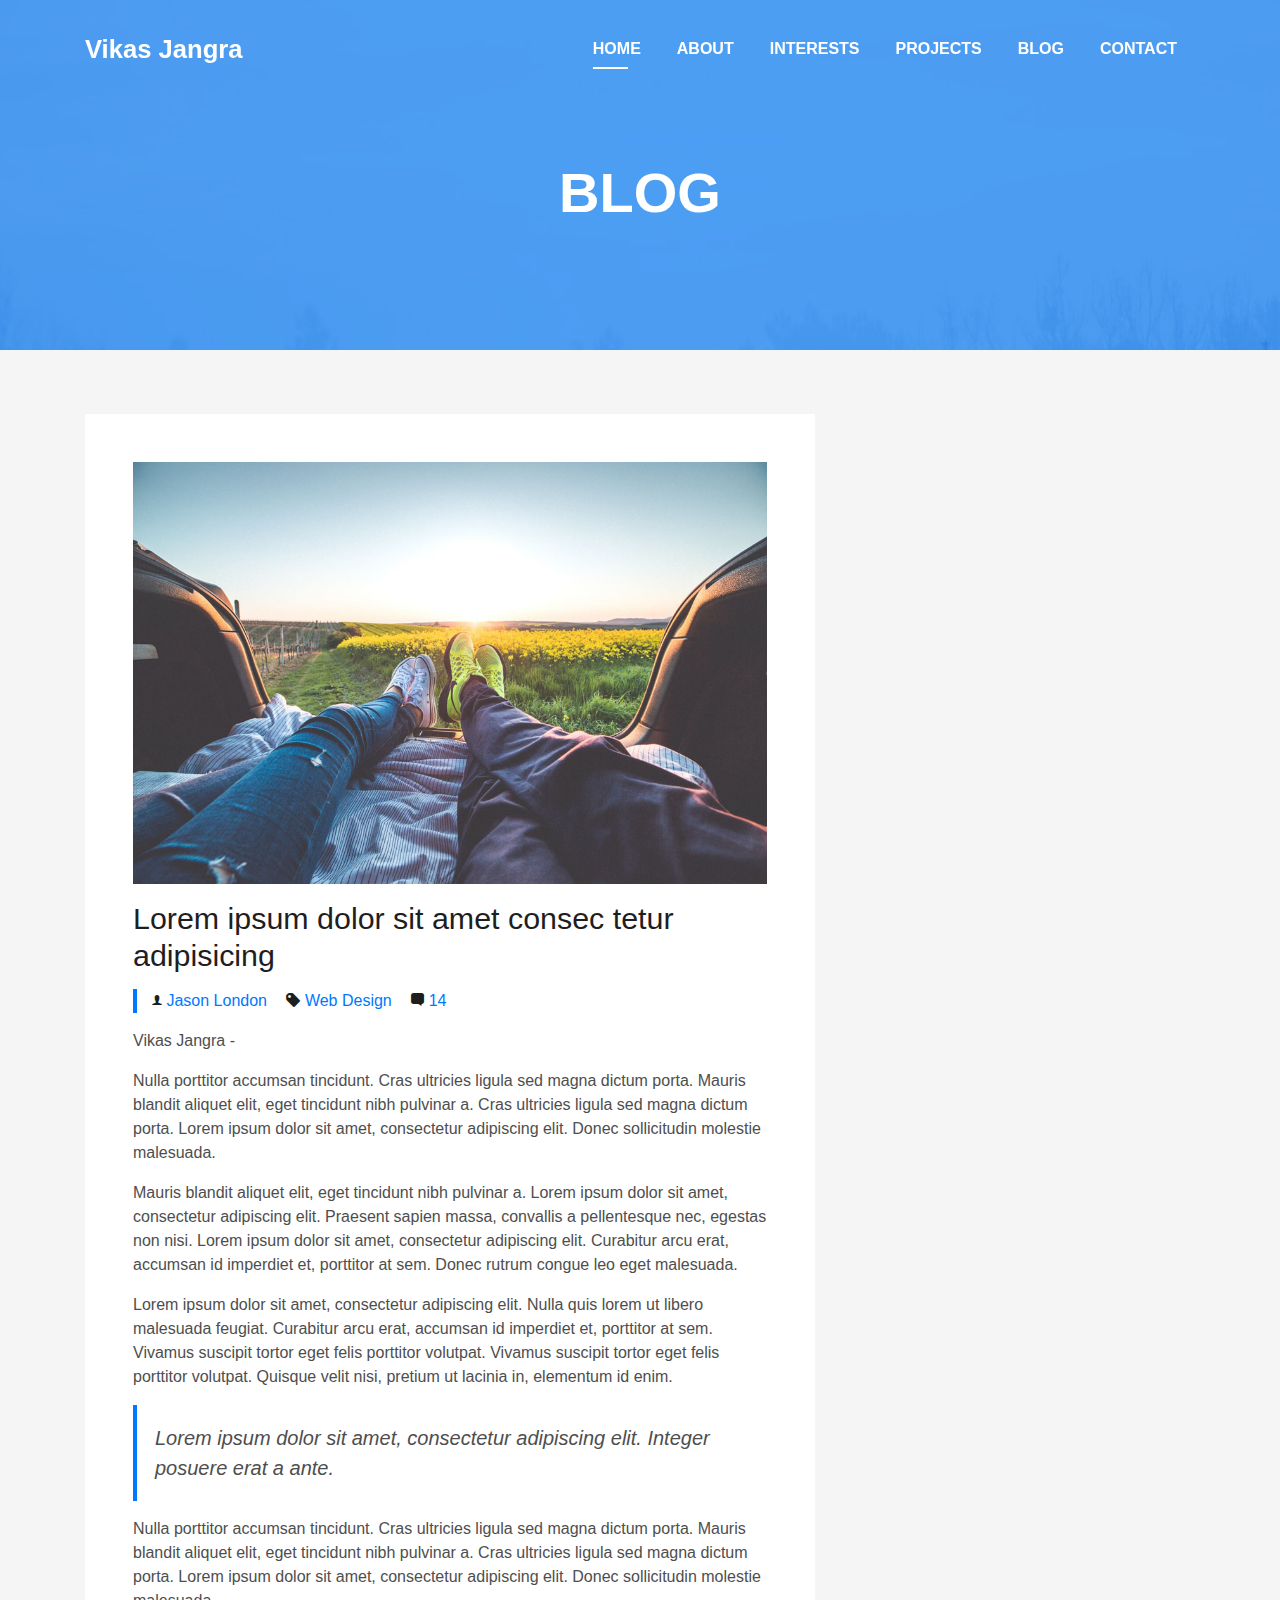
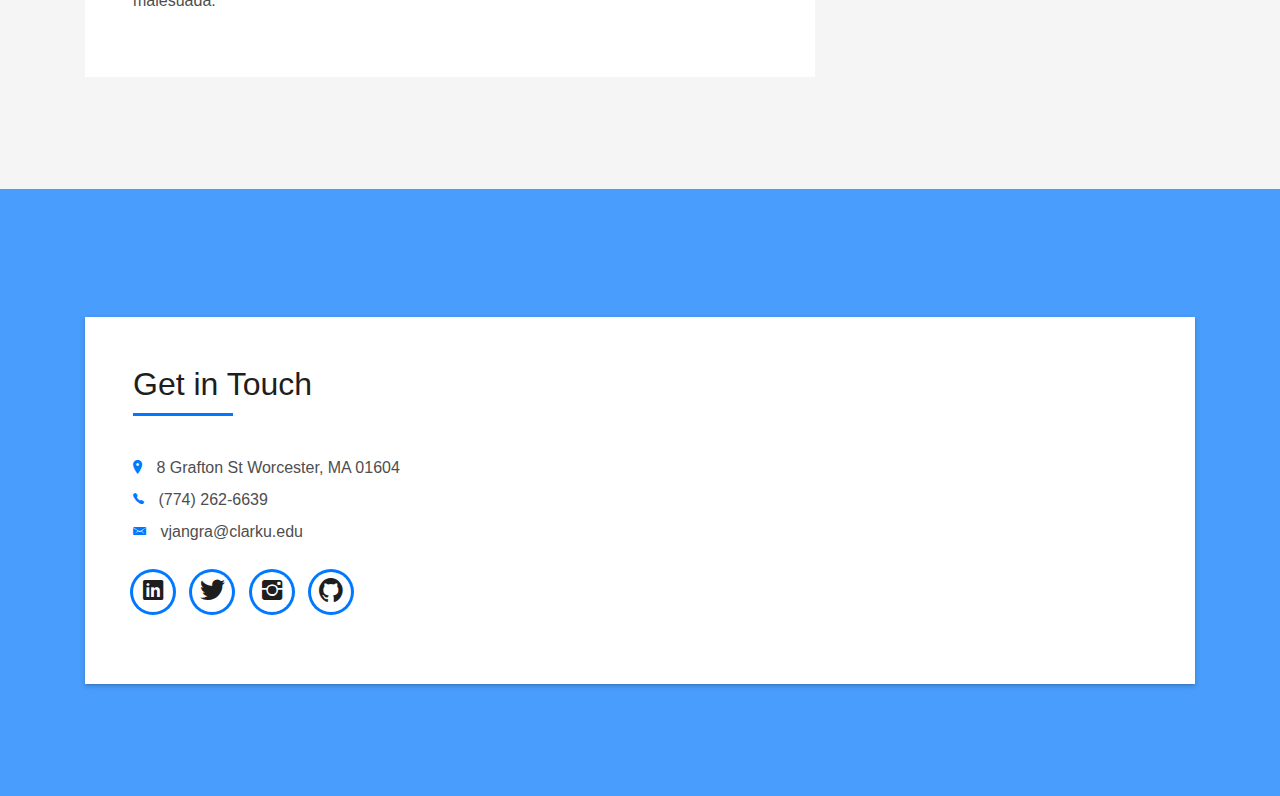
==== commit 6735c897: "Update Resume" ====
--- a/blog-single.html
+++ b/blog-single.html
@@ -120,12 +120,7 @@
             </div>
             <div class="article-content">
               <p>
-                Mauris blandit aliquet elit, eget tincidunt nibh pulvinar a. Cras ultricies ligula sed magna dictum
-                porta. Quisque velit
-                nisi, pretium ut lacinia in, elementum id enim. Praesent sapien massa, convallis a pellentesque
-                nec, egestas non nisi. Vestibulum ante ipsum primis in faucibus orci luctus et ultrices posuere
-                cubilia Curae; Donec velit neque, auctor sit amet aliquam vel, ullamcorper sit amet ligula.
-                Nulla quis lorem ut libero malesuada feugiat.
+                Vikas Jangra - 
               </p>
               <p>
                 Nulla porttitor accumsan tincidunt. Cras ultricies ligula sed magna dictum porta. Mauris blandit
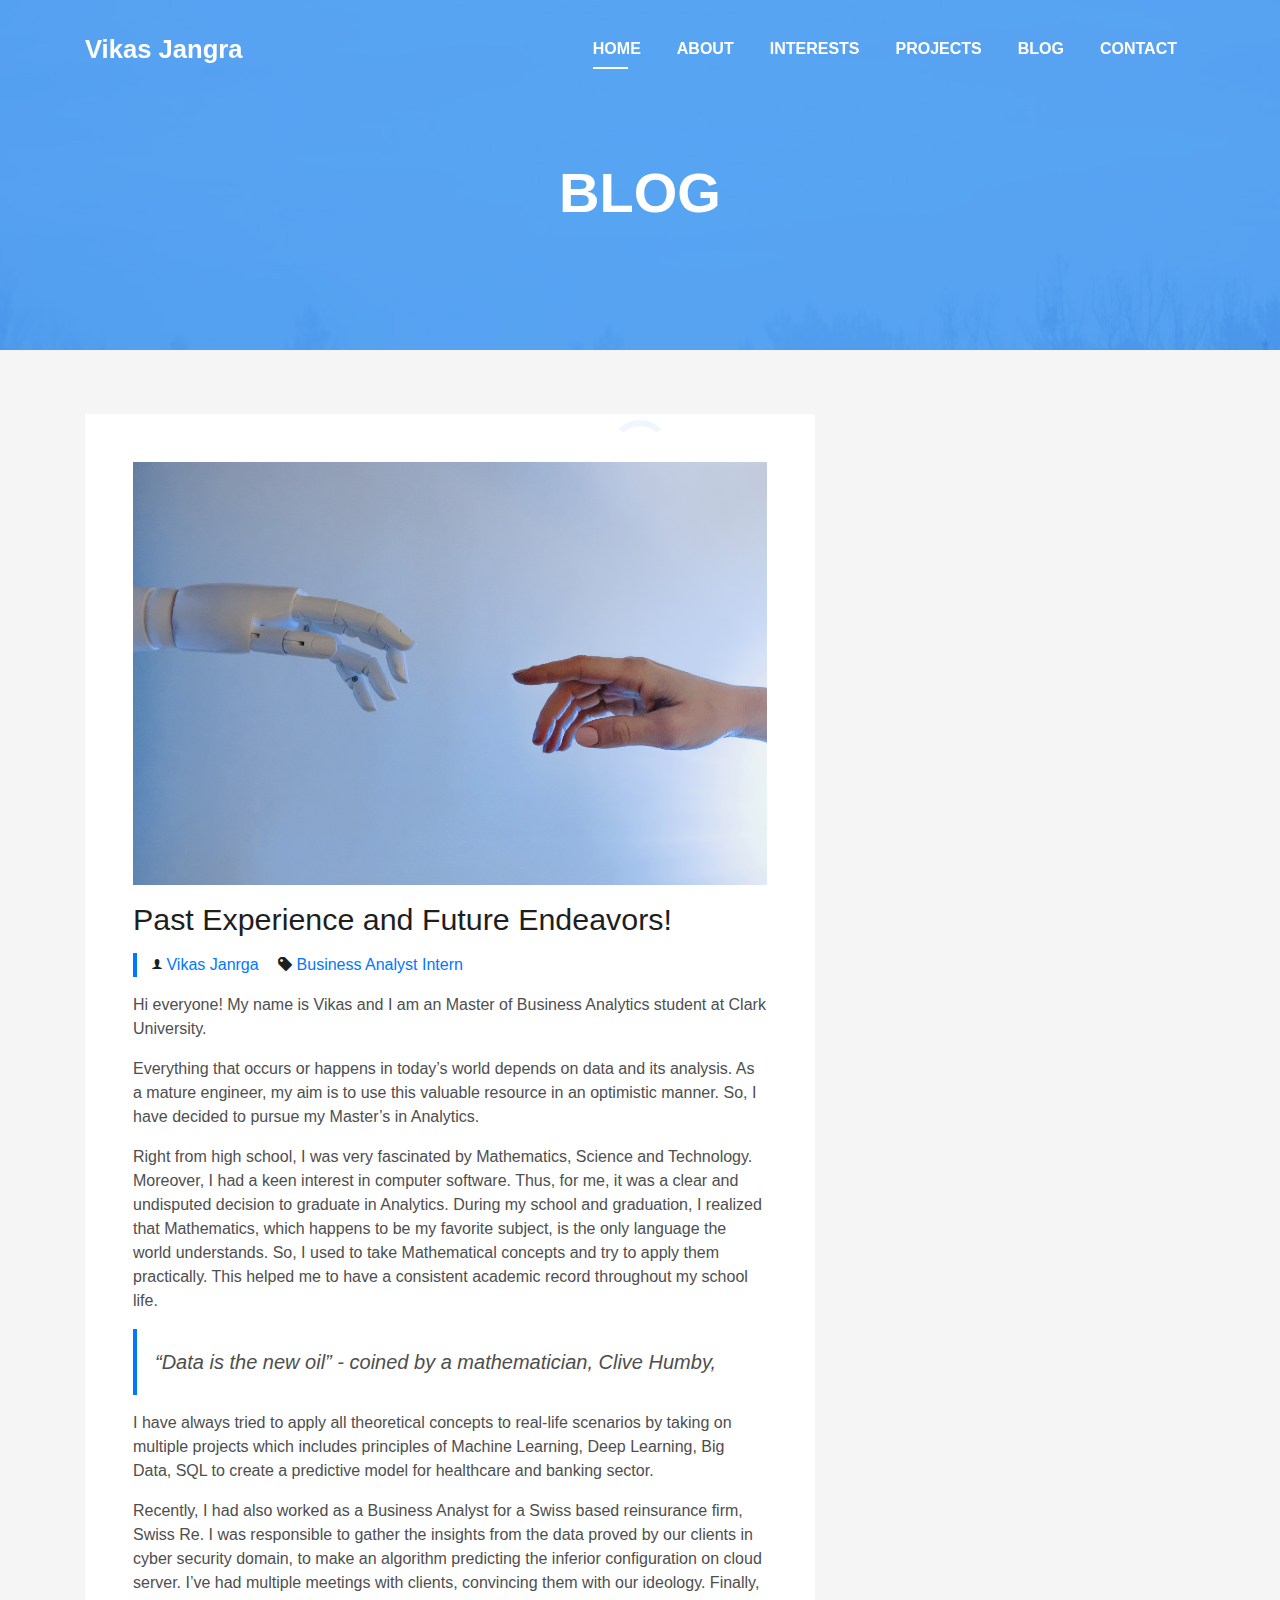
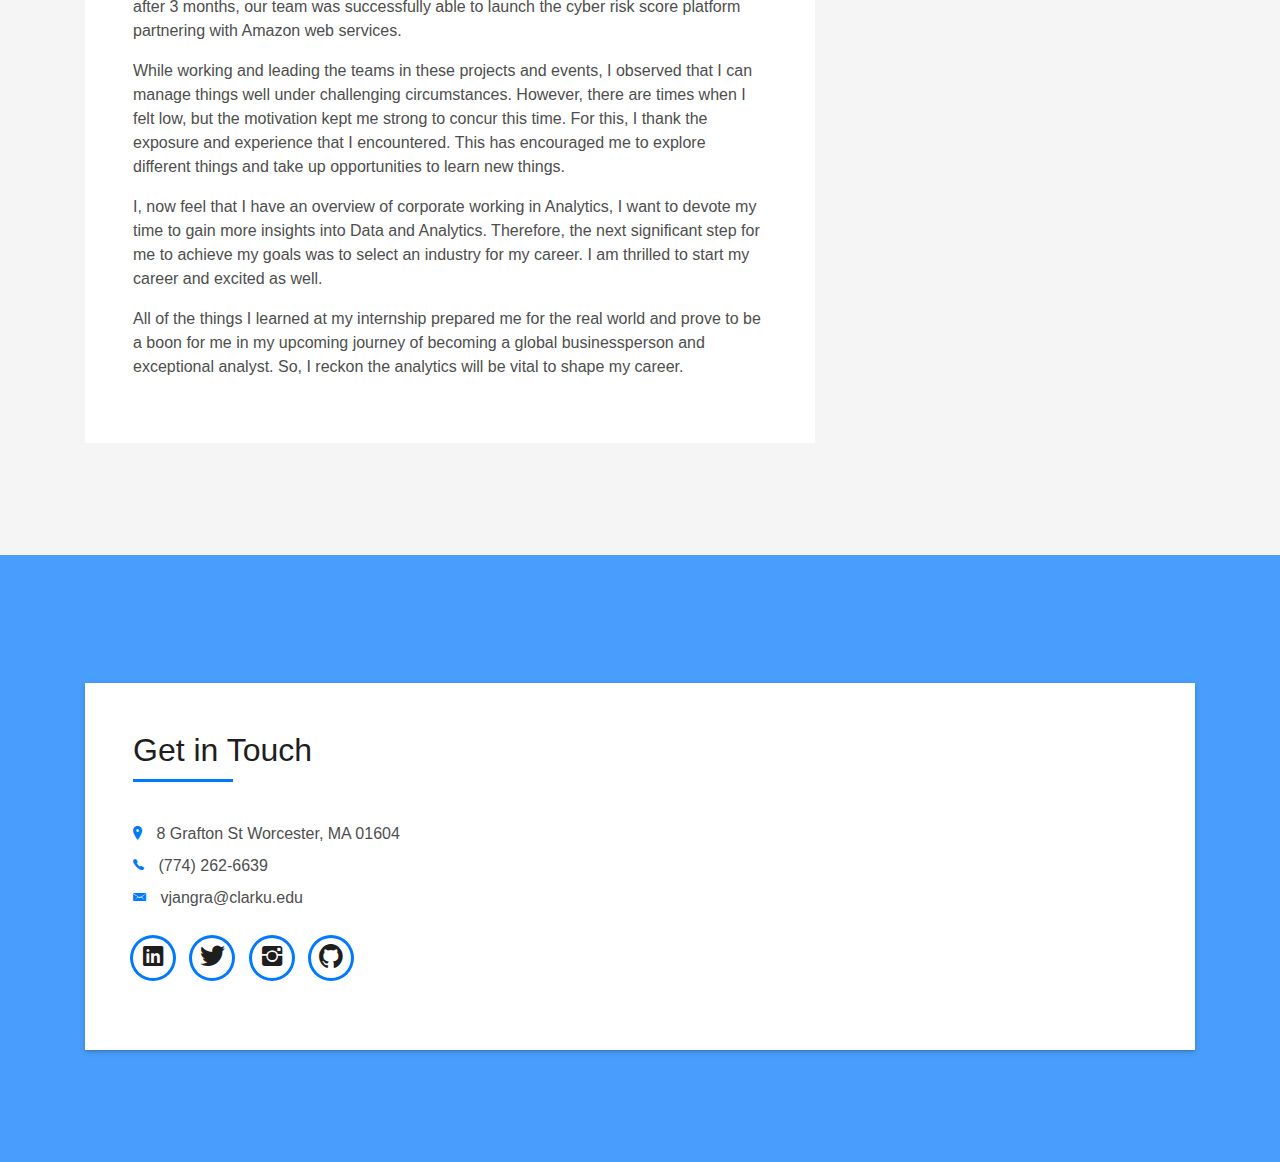
==== commit ee2e2b1a: "update-blog and video" ====
--- a/blog-single.html
+++ b/blog-single.html
@@ -99,57 +99,66 @@
         <div class="col-md-8">
           <div class="post-box">
             <div class="post-thumb">
-              <img src="img/post-1.jpg" class="img-fluid" alt="">
+              <img src="img/blog-page-img.jpg" class="img-fluid" alt="">
             </div>
             <div class="post-meta">
-              <h1 class="article-title">Lorem ipsum dolor sit amet consec tetur adipisicing</h1>
+              <h1 class="article-title">Past Experience and Future Endeavors!</h1>
               <ul>
                 <li>
                   <span class="ion-ios-person"></span>
-                  <a href="#">Jason London</a>
+                  <a href="#">Vikas Janrga</a>
                 </li>
                 <li>
                   <span class="ion-pricetag"></span>
-                  <a href="#">Web Design</a>
-                </li>
-                <li>
-                  <span class="ion-chatbox"></span>
-                  <a href="#">14</a>
+                  <a href="#">Business Analyst Intern</a>
                 </li>
               </ul>
             </div>
             <div class="article-content">
               <p>
-                Vikas Jangra - 
-              </p>
-              <p>
-                Nulla porttitor accumsan tincidunt. Cras ultricies ligula sed magna dictum porta. Mauris blandit
-                aliquet elit, eget tincidunt
-                nibh pulvinar a. Cras ultricies ligula sed magna dictum porta. Lorem ipsum dolor sit amet,
-                consectetur adipiscing elit. Donec sollicitudin molestie malesuada.
-              </p>
-              <p>
-                Mauris blandit aliquet elit, eget tincidunt nibh pulvinar a. Lorem ipsum dolor sit amet, consectetur
-                adipiscing elit. Praesent
-                sapien massa, convallis a pellentesque nec, egestas non nisi. Lorem ipsum dolor sit amet,
-                consectetur adipiscing elit. Curabitur arcu erat, accumsan id imperdiet et, porttitor at
-                sem. Donec rutrum congue leo eget malesuada.
-              </p>
-              <p>
-                Lorem ipsum dolor sit amet, consectetur adipiscing elit. Nulla quis lorem ut libero malesuada feugiat.
-                Curabitur arcu erat,
-                accumsan id imperdiet et, porttitor at sem. Vivamus suscipit tortor eget felis porttitor
-                volutpat. Vivamus suscipit tortor eget felis porttitor volutpat. Quisque velit nisi, pretium
-                ut lacinia in, elementum id enim.
+                Hi everyone! My name is Vikas and I am an Master of Business Analytics student at Clark University. 
+              </p>
+              <p>
+                Everything that occurs or happens in today’s world depends on data and its analysis. 
+                
+                As a mature engineer, my aim is to use this valuable resource in an optimistic manner. 
+                So, I have decided to pursue my Master’s in Analytics. 
+              </p>
+              <p>
+                Right from high school, I was very fascinated by Mathematics, Science and Technology. 
+                Moreover, I had a keen interest in computer software. 
+                Thus, for me, it was a clear and undisputed decision to graduate in Analytics. 
+                During my school and graduation, I realized that Mathematics, which happens to be my favorite subject, is the only language the world understands. 
+                So, I used to take Mathematical concepts and try to apply them practically. 
+                This helped me to have a consistent academic record throughout my school life. 
               </p>
               <blockquote class="blockquote">
-                <p class="mb-0">Lorem ipsum dolor sit amet, consectetur adipiscing elit. Integer posuere erat a ante.</p>
+                <p class="mb-0">“Data is the new oil” - coined by a mathematician, Clive Humby, </p>
               </blockquote>
               <p>
-                Nulla porttitor accumsan tincidunt. Cras ultricies ligula sed magna dictum porta. Mauris blandit
-                aliquet elit, eget tincidunt
-                nibh pulvinar a. Cras ultricies ligula sed magna dictum porta. Lorem ipsum dolor sit amet,
-                consectetur adipiscing elit. Donec sollicitudin molestie malesuada.
+              I have always tried to apply all theoretical concepts to real-life scenarios by taking on multiple projects 
+              which includes principles of Machine Learning, Deep Learning, Big Data, SQL to create a predictive model for 
+              healthcare and banking sector. 
+              </p>
+              <p>
+              Recently, I had also worked as a Business Analyst for a Swiss based reinsurance firm, Swiss Re. 
+              I was responsible to gather the insights from the data proved by our clients in cyber security domain, 
+              to make an algorithm predicting the inferior configuration on cloud server. 
+              I’ve had multiple meetings with clients, convincing them with our ideology. 
+              Finally, after 3 months, our team was successfully able to launch the cyber risk score platform partnering with Amazon web services.
+              </p>
+              <p>
+              While working and leading the teams in these projects and events, I observed that I can manage things well under challenging circumstances. 
+              However, there are times when I felt low, but the motivation kept me strong to concur this time. 
+              For this, I thank the exposure and experience that I encountered. This has encouraged me to explore different things and take up opportunities to learn new things. 
+              <p>
+              I, now feel that I have an overview of corporate working in Analytics, I want to devote my time to gain more insights into Data and Analytics. 
+              Therefore, the next significant step for me to achieve my goals was to select an industry for my career. 
+              I am thrilled to start my career and excited as well. 
+              </p>
+              <p>
+              All of the things I learned at my internship prepared me for the real world and prove to be a boon for me in my upcoming journey of becoming a global businessperson and exceptional analyst. 
+              So, I reckon the analytics will be vital to shape my career.
               </p>
             </div>
           </div>
--- a/css/style.css
+++ b/css/style.css
@@ -894,6 +894,8 @@
 
 .card-blog .card-body {
   position: relative;
+  margin: auto;
+  
 }
 
 .card-blog .card-category-box {
@@ -905,6 +907,12 @@
   line-height: 25px;
   overflow: hidden;
 }
+
+video {
+  width: auto !important;
+  height: auto !important;
+}
+
 
 .card-blog .card-category {
   display: inline-block;
